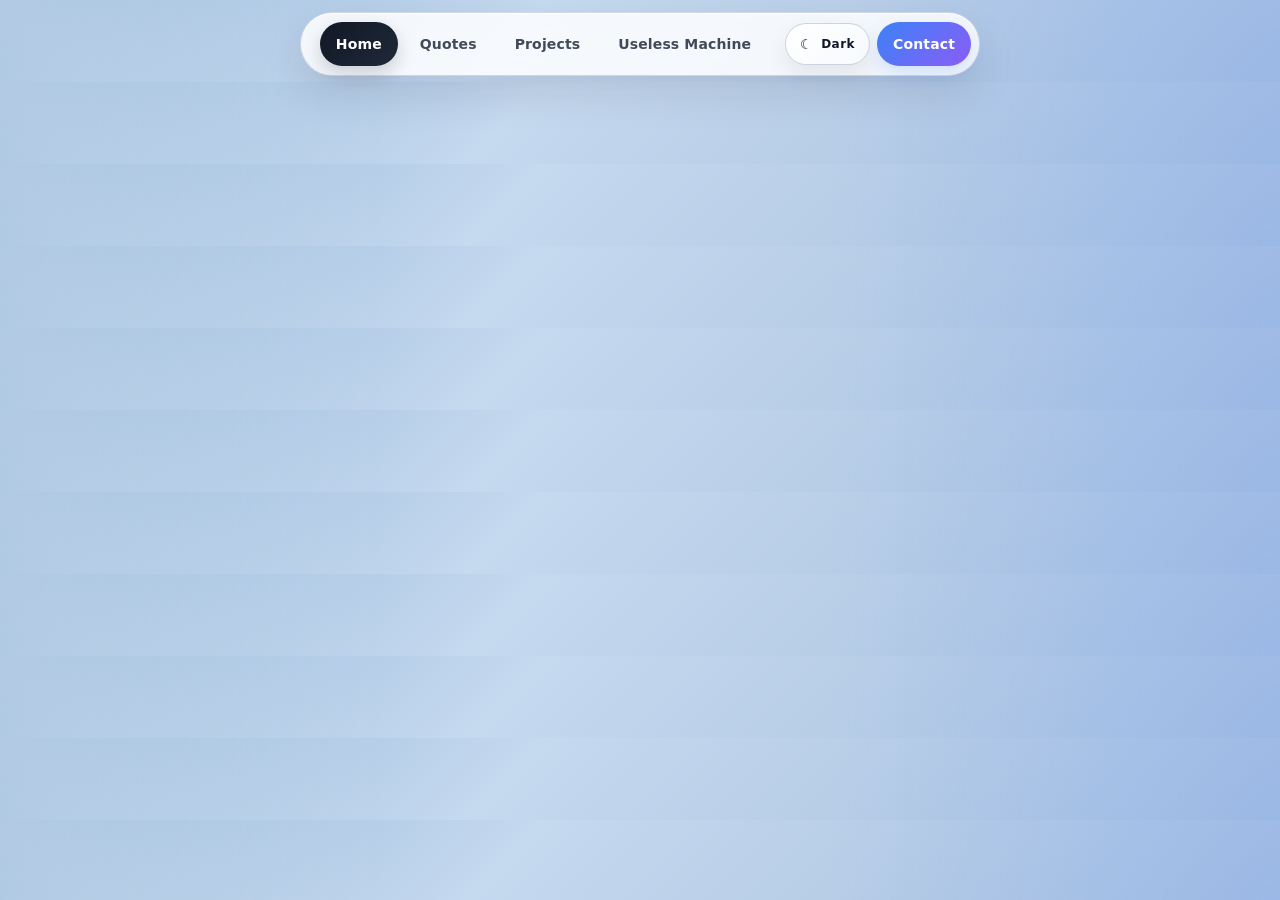
==== machine.html @ 6b35bfd7 "Build the four pages from the recap" ====
<!DOCTYPE html>
<html lang="en">
<head>
    <meta charset="UTF-8">
    <meta name="viewport" content="width=device-width, initial-scale=1.0">
    <title>The useless machine</title>
    <link rel="icon"  href="favicon-32x32.png" type="image/x-icon">
    <link rel="stylesheet" href="styles.css">
    <script src="site-nav.js" defer></script>
</head>
---- styles.css ----
body {
    margin: 0;
    padding: 0;
    --page-text: #20374f;
    --page-muted: #385b76;
    --page-panel: rgba(255, 255, 255, 0.18);
    --page-card: linear-gradient(135deg, rgba(255,255,255,0.30), rgba(255,255,255,0.11));
    --page-border: rgba(255, 255, 255, 0.58);
    --page-shadow: rgba(45, 73, 96, 0.18);
    color: var(--page-text);
    background:
        radial-gradient(circle at top left, rgba(255,255,255,0.28), transparent 30%),
        radial-gradient(circle at bottom right, rgba(122,165,255,0.28), transparent 35%),
        linear-gradient(135deg, #94b6d8 0%, #c5d9ef 40%, #a7bfdc 100%);
    font-family: Arial, sans-serif;
    transition: background 0.45s ease, color 0.35s ease;
}

body.dark-mode {
    --page-text: #eef5ff;
    --page-muted: #c3d2e5;
    --page-panel: rgba(255, 255, 255, 0.07);
    --page-card: linear-gradient(145deg, rgba(255,255,255,0.11), rgba(255,255,255,0.035));
    --page-border: rgba(255, 255, 255, 0.16);
    --page-shadow: rgba(0, 0, 0, 0.34);
    background:
        radial-gradient(circle at top left, rgba(90,126,176,0.18), transparent 32%),
        radial-gradient(circle at bottom right, rgba(45,77,123,0.24), transparent 38%),
        linear-gradient(135deg, #0d1626 0%, #17243a 48%, #243750 100%);
}

main {
    width: 80%;

    /* 上下 15px，左右自动居中 */
    margin: 15px auto;

    padding: 40px;

    /* 里面所有内容居中 */

    background: var(--page-panel);

    /* 边框 */
    border: 1px solid var(--page-border);

    /* 圆角 */
    border-radius: 25px;

    /* 阴影 */
    box-shadow: 0 8px 15px var(--page-shadow);
    backdrop-filter: blur(12px);
}

h1 {
    color: var(--page-text);
    font-size: 45px;
    margin-bottom: 35px;
}

h2 {
    color: var(--page-text);
    font-size: 32px;
    margin-bottom: 30px;
}

img {
    display: block;

    /* 图片居中 */
    margin: 0 auto;

    object-fit: cover;
}

p {
    color: var(--page-text);
    font-size: 20px;
    margin-top: 30px;
}

dt {
    font-weight: bold;
    color: var(--page-text);
    margin-top: 10px;
}
dd{
    margin-left: 8px;
    color: var(--page-muted);
}

/* Project page */
.project-page {
    min-height: 100vh;
    color: var(--page-text);
    background:
        radial-gradient(circle at top left, rgba(255,255,255,0.28), transparent 30%),
        radial-gradient(circle at bottom right, rgba(122,165,255,0.28), transparent 35%),
        linear-gradient(135deg, #94b6d8 0%, #c5d9ef 40%, #a7bfdc 100%);
    font-family: Georgia, 'Times New Roman', serif;
}

.project-page.dark-mode {
    color: var(--page-text);
    background:
        radial-gradient(circle at top left, rgba(90,126,176,0.18), transparent 32%),
        radial-gradient(circle at bottom right, rgba(45,77,123,0.24), transparent 38%),
        linear-gradient(135deg, #0d1626 0%, #17243a 48%, #243750 100%);
}

.project-header {
    width: min(1120px, calc(100% - 48px));
    margin: 0 auto;
    padding: 28px 0;
    display: flex;
    align-items: center;
    justify-content: space-between;
    gap: 20px;
}

.project-brand {
    color: #102b46;
    font-family: Arial, sans-serif;
    font-size: 21px;
    font-weight: 800;
    letter-spacing: 0.08em;
    text-decoration: none;
}

.project-brand span { color: #d36b4b; }

.project-back {
    color: #244b69;
    font-family: Arial, sans-serif;
    font-size: 13px;
    font-weight: 700;
    letter-spacing: 0.04em;
    text-decoration: none;
}

.project-back:hover,
.project-link:hover { color: #d36b4b; }

.project-page main {
    width: min(1120px, calc(100% - 48px));
    margin: 0 auto;
    padding: 48px 0 72px;
    background: transparent;
    border: 0;
    border-radius: 0;
    box-shadow: none;
}

.project-intro { max-width: 700px; margin-bottom: 42px; }

.project-kicker,
.project-label {
    color: #d36b4b;
    font-family: Arial, sans-serif;
    font-size: 12px;
    font-weight: 800;
    letter-spacing: 0.16em;
    text-transform: uppercase;
}

.project-kicker { margin: 0 0 14px; }

.project-page h1 {
    max-width: 680px;
    margin: 0;
    color: #102b46;
    font-size: clamp(42px, 7vw, 78px);
    line-height: 0.98;
    letter-spacing: -0.03em;
}

.project-lead {
    max-width: 540px;
    margin: 24px 0 0;
    color: #385b76;
    font-size: 20px;
    line-height: 1.55;
}

.project-grid {
    display: grid;
    grid-template-columns: repeat(2, minmax(0, 1fr));
    gap: 22px;
}

.project-card {
    min-height: 290px;
    padding: 30px;
    display: flex;
    flex-direction: column;
    border: 1px solid rgba(255, 255, 255, 0.65);
    border-radius: 18px;
    box-shadow: 0 16px 32px rgba(38, 74, 105, 0.13);
    transition: transform 220ms ease, box-shadow 220ms ease;
}

.project-card:hover {
    transform: translateY(-6px);
    box-shadow: 0 22px 38px rgba(38, 74, 105, 0.2);
}

.project-card-sky,
.project-card-orbit,
.project-card-play,
.project-card-city { background: var(--page-card); }

.project-card-top {
    display: flex;
    align-items: center;
    justify-content: space-between;
    gap: 16px;
}

.project-number {
    color: rgba(16, 43, 70, 0.45);
    font-family: Arial, sans-serif;
    font-size: 14px;
    font-weight: 800;
}

.project-card h2 {
    margin: 54px 0 12px;
    color: #102b46;
    font-size: clamp(25px, 3vw, 34px);
    line-height: 1.08;
}

.project-card p {
    max-width: 430px;
    margin: 0;
    color: #385b76;
    font-family: Arial, sans-serif;
    font-size: 15px;
    line-height: 1.65;
}

.project-link {
    margin-top: auto;
    padding-top: 26px;
    color: #102b46;
    font-family: Arial, sans-serif;
    font-size: 13px;
    font-weight: 800;
    letter-spacing: 0.03em;
    text-decoration: none;
}

.project-link span { margin-left: 8px; font-size: 18px; }

.project-footer {
    padding: 0 24px 32px;
    color: rgba(16, 43, 70, 0.65);
    font-family: Arial, sans-serif;
    font-size: 12px;
    letter-spacing: 0.1em;
    text-align: center;
    text-transform: uppercase;
}

body.dark-mode.project-page .project-brand,
body.dark-mode.project-page .project-back,
body.dark-mode.project-page h1,
body.dark-mode.project-page .project-card h2,
body.dark-mode.project-page .project-link {
    color: var(--page-text);
}

body.dark-mode.project-page .project-lead,
body.dark-mode.project-page .project-card p,
body.dark-mode.project-page .project-footer {
    color: var(--page-muted);
}

body.dark-mode.project-page .project-number {
    color: rgba(238, 245, 255, 0.55);
}

body.dark-mode.project-page .project-card {
    background: linear-gradient(145deg, rgba(255,255,255,0.11), rgba(255,255,255,0.035));
    border-color: rgba(255,255,255,0.16);
    box-shadow: 0 16px 32px rgba(0,0,0,0.2);
}

@media (max-width: 640px) {
    .project-header,
    .project-page main { width: min(100% - 32px, 1120px); }

    .project-header { padding: 22px 0; }
    .project-page main { padding: 34px 0 52px; }
    .project-grid { grid-template-columns: 1fr; gap: 16px; }
    .project-card { min-height: 255px; padding: 24px; }
    .project-card h2 { margin-top: 42px; }
}
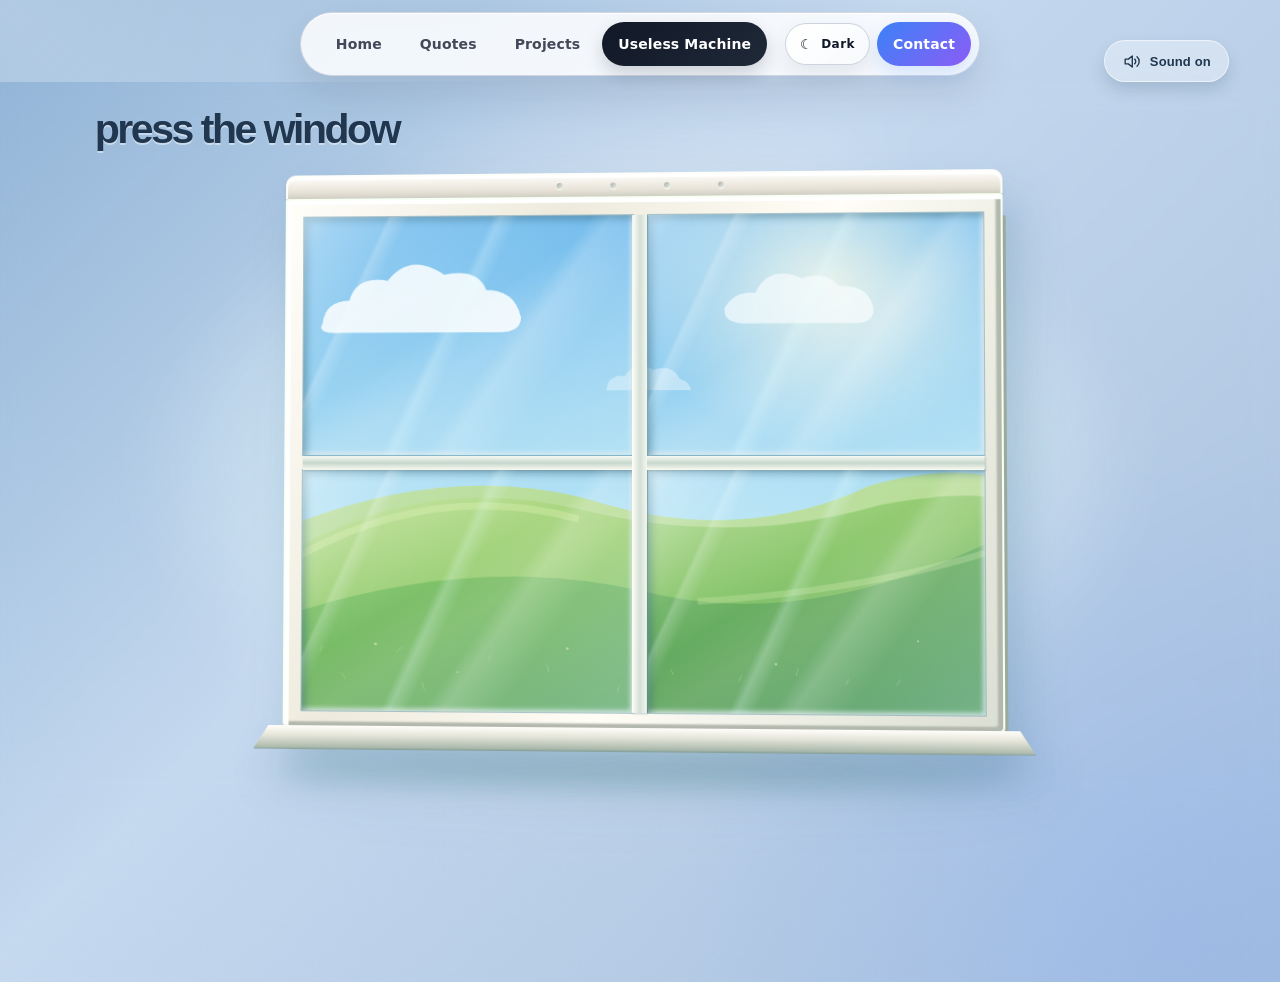
==== commit 37553de9: "add the machine page, change the favicon and clean the use-less images in folder" ====
--- a/machine.html
+++ b/machine.html
@@ -1,18 +1,193 @@
 <!DOCTYPE html>
 <html lang="en">
 <head>
-    <meta charset="UTF-8">
-    <meta name="viewport" content="width=device-width, initial-scale=1.0">
-    <title>The useless machine</title>
-    <link rel="icon"  href="favicon-32x32.png" type="image/x-icon">
-    <link rel="stylesheet" href="styles.css">
-    <script src="site-nav.js" defer></script>
+<meta charset="UTF-8" />
+<meta name="viewport" content="width=device-width, initial-scale=1.0" />
+<meta name="theme-color" content="#74bde9" />
+<title>press the window</title>
+<link rel="stylesheet" href="styles.css" />
+<link rel="icon"  href="favicon_32x32.jpg" type="image/x-icon">
+<style>
+/* Tighter layout below the site navigation; keep the window centered. */
+@media (min-width: 821px) {
+  .world > .main {
+    width: 100%;
+    max-width: none;
+    min-height: 0;
+    margin: 0;
+    padding: 18px clamp(24px, 6vw, 96px) 32px;
+    justify-content: flex-start;
+    align-items: stretch;
+    gap: 20px;
+  }
+  .world > .main > .story { text-align: left; }
+  .world > .main > .stage { padding-bottom: 18px; }
+}
+@media (max-width: 820px) {
+  .world > .main {
+    min-height: 0;
+    padding-top: 68px;
+    padding-bottom: 30px;
+    justify-content: flex-start;
+    gap: 18px;
+  }
+  .world > .main > .story { text-align: left; }
+}
+@media (max-width: 530px) {
+  .world > .main { padding-top: 68px; gap: 16px; }
+}
+</style>
+<script src="site-nav.js" defer></script>
 </head>
-
-
-
-
-
-
-
-
+<body>
+<div class="world" id="world">
+  <div class="noise" aria-hidden="true"></div>
+  <button type="button" id="soundToggle" class="sound-toggle" aria-pressed="true" aria-label="Sound on">
+    <svg id="soundIcon" viewBox="0 0 24 24" aria-hidden="true" focusable="false"><path d="M4 9v6h4l5 4V5L8 9H4Z"/><path class="sound-waves" d="M16 9a4 4 0 0 1 0 6M19 6a8 8 0 0 1 0 12"/></svg>
+    <span id="soundLabel">Sound on</span>
+  </button>
+  <main class="main">
+    <section class="story"><h1>press the window</h1></section>
+    <section class="stage" aria-label="Interactive four-pane window">
+      <div class="window-assembly">
+        <div class="window-head" aria-hidden="true"><div class="head-screws"><i class="screw"></i><i class="screw"></i><i class="screw"></i><i class="screw"></i></div></div>
+        <div class="window-frame"><div class="window-grid" id="windowGrid">
+        <svg class="window-view" viewBox="0 0 1000 700" preserveAspectRatio="xMidYMid slice" aria-hidden="true" xmlns="http://www.w3.org/2000/svg">
+          <defs><linearGradient id="glassSky" x1="0" y1="0" x2="0" y2="1"><stop stop-color="#64b4eb"/><stop offset=".69" stop-color="#b6e5f4"/><stop offset="1" stop-color="#e5f5ca"/></linearGradient><linearGradient id="insideHill" x1="0" y1="0" x2=".8" y2="1"><stop stop-color="#bbde7e"/><stop offset=".55" stop-color="#7dbf54"/><stop offset="1" stop-color="#489945"/></linearGradient><linearGradient id="insideNear" x1="0" y1="0" x2="1" y2=".8"><stop stop-color="#82c958"/><stop offset="1" stop-color="#36883b"/></linearGradient><radialGradient id="viewLight"><stop stop-color="#fffce8" stop-opacity=".85"/><stop offset="1" stop-color="#fffce8" stop-opacity="0"/></radialGradient></defs>
+          <rect width="1000" height="700" fill="url(#glassSky)"/><ellipse cx="765" cy="100" rx="270" ry="230" fill="url(#viewLight)"/>
+          <g fill="#fff" opacity=".89"><path d="M48 151 Q51 120 86 119 Q96 83 141 91 Q173 50 222 83 Q269 73 282 105 Q322 105 331 143 Q333 165 299 165 H75 Q38 167 48 151Z"/><path d="M619 132 Q632 108 662 111 Q681 70 728 91 Q757 79 779 102 Q822 100 827 136 Q826 154 803 154 H644 Q616 152 619 132Z" opacity=".75"/><path d="M456 235 Q466 225 478 228 Q496 202 518 219 Q546 210 556 232 Q569 235 572 248 H452Z" opacity=".48"/></g>
+          <path d="M0 440 Q229 349 427 401 Q639 468 820 382 Q928 352 1000 371 V700H0Z" fill="#b2d987"/>
+          <path d="M0 478 Q194 363 418 416 Q633 468 835 409 Q946 388 1000 400 V700H0Z" fill="url(#insideHill)"/>
+          <path d="M0 565 Q271 477 504 530 Q734 587 1000 453 V700H0Z" fill="url(#insideNear)"/>
+          <path d="M0 491 Q202 372 414 429" fill="none" stroke="#e6f3ac" stroke-opacity=".3" stroke-width="10"/><path d="M581 544 Q821 528 1000 469" fill="none" stroke="#e4f4b4" stroke-opacity=".24" stroke-width="9"/>
+          <g stroke="#c5e48b" stroke-opacity=".32" stroke-width="1.4"><path d="M46 618 l4-9 m33 46 l-5-8 m78-30 l8-7 m32 60 l-4-11 m95-31 l3-8 m82 24 l-3-10 m99 37 l4-9 m75-15 l-4-8 m95 17 l5-9 m75 0 l3-10 m66 22 l4-8 m66 9 l5-9"/></g>
+          <g fill="#e1edac" opacity=".6"><circle cx="126" cy="606" r="2"/><circle cx="243" cy="645" r="1.3"/><circle cx="398" cy="611" r="1.8"/><circle cx="690" cy="631" r="1.9"/><circle cx="887" cy="598" r="1.4"/></g>
+        </svg>
+          <div class="pane" data-pane="0" role="button" tabindex="0" aria-label="Window pane 1"><div class="glass-film"></div><div class="glass-sheen"></div><svg class="cracks" aria-hidden="true"></svg><div class="shard-layer" aria-hidden="true"></div><div class="install-glow" aria-hidden="true"></div></div>
+          <div class="pane" data-pane="1" role="button" tabindex="0" aria-label="Window pane 2"><div class="glass-film"></div><div class="glass-sheen"></div><svg class="cracks" aria-hidden="true"></svg><div class="shard-layer" aria-hidden="true"></div><div class="install-glow" aria-hidden="true"></div></div>
+          <div class="pane" data-pane="2" role="button" tabindex="0" aria-label="Window pane 3"><div class="glass-film"></div><div class="glass-sheen"></div><svg class="cracks" aria-hidden="true"></svg><div class="shard-layer" aria-hidden="true"></div><div class="install-glow" aria-hidden="true"></div></div>
+          <div class="pane" data-pane="3" role="button" tabindex="0" aria-label="Window pane 4"><div class="glass-film"></div><div class="glass-sheen"></div><svg class="cracks" aria-hidden="true"></svg><div class="shard-layer" aria-hidden="true"></div><div class="install-glow" aria-hidden="true"></div></div>
+        </div></div>
+        <div class="window-sill"></div><div class="window-shadow"></div>
+      </div>
+    </section>
+  </main>
+</div>
+<!-- The aircraft sits outside the world stacking context so it can fly over the entire screen. -->
+<div class="aircraft" id="aircraft" aria-hidden="true">
+  <svg class="helicopter-svg" viewBox="0 0 218 105" xmlns="http://www.w3.org/2000/svg" aria-hidden="true">
+    <defs><linearGradient id="heliPaint" x1="0" y1="0" x2="0" y2="1"><stop stop-color="#fff5a9"/><stop offset=".35" stop-color="#ffdc62"/><stop offset="1" stop-color="#ed9d32"/></linearGradient><linearGradient id="heliWindow" x1="0" y1="0" x2="1" y2="1"><stop stop-color="#b9edfb"/><stop offset=".57" stop-color="#4ca5c3"/><stop offset="1" stop-color="#286889"/></linearGradient></defs>
+    <path d="M139 47 L194 36 L201 43 L152 64Z" fill="#e8ac34" stroke="#6f674b" stroke-width="2" stroke-linejoin="round"/><path d="M194 39L199 25L206 28L207 57L198 56Z" fill="#ffce49" stroke="#675f51" stroke-width="2"/>
+    <g class="rotor-small"><path d="M200 27V59M185 43H215" stroke="#2a4e60" stroke-width="3.8" stroke-linecap="round"/><circle cx="200" cy="43" r="5" fill="#f8e8a5" stroke="#385c68" stroke-width="2"/></g>
+    <path d="M42 52 Q46 29 87 28 L123 28 Q151 34 159 56 Q161 75 138 82 L77 82 Q46 82 38 67 Q35 60 42 52Z" fill="url(#heliPaint)" stroke="#736d56" stroke-width="2.6"/>
+    <path d="M50 50 Q58 36 78 36 H88 V65 H44 Q42 58 50 50Z" fill="url(#heliWindow)" stroke="#477289" stroke-width="2"/>
+    <path d="M95 36 H115 Q136 38 142 59 L143 66 H95Z" fill="url(#heliWindow)" stroke="#477289" stroke-width="2"/>
+    <path d="M70 38 L64 63 M118 37 L133 63" stroke="#eafffb" stroke-width="3" opacity=".48"/>
+    <path d="M39 68 Q67 83 130 75" fill="none" stroke="#fff0a0" stroke-width="3" opacity=".95"/>
+    <path d="M103 29V17" stroke="#586772" stroke-width="5" stroke-linecap="round"/>
+    <g class="rotor"><rect x="14" y="13" width="173" height="7" rx="3.5" fill="#2e586b"/><path d="M16 14L6 17M185 14L200 17" stroke="#9ab7bf" stroke-width="2.5" stroke-linecap="round"/><rect x="90" y="10" width="26" height="8" rx="4" fill="#577885"/></g>
+    <path d="M63 81L59 94M131 80L137 94M49 94H153" fill="none" stroke="#385867" stroke-width="4.2" stroke-linecap="round" stroke-linejoin="round"/>
+    <path d="M53 97H148" stroke="#dbe7dd" stroke-width="2" stroke-linecap="round"/>
+    <rect x="105" y="71" width="28" height="7" rx="2" fill="#fff3be" opacity=".9"/>
+    <circle cx="152" cy="55" r="3" fill="#ef553c"/><circle cx="44" cy="59" r="2.4" fill="#fff9e1"/>
+  </svg>
+  <div class="sling" id="sling"><div class="cable"></div><div class="hook"></div><div class="cargo" id="cargo"></div></div>
+</div>
+<script>
+(()=>{'use strict';
+  const panes=[...document.querySelectorAll('.pane')];
+  const state=panes.map((el,index)=>({el,index,hits:0,broken:false,point:null,seed:137+index*119,repairing:false}));
+  const ui={aircraft:document.getElementById('aircraft'),sling:document.getElementById('sling'),cargo:document.getElementById('cargo')};
+  let queue=[],busy=false,generation=0,muted=false,audioCtx=null,rotorAudio=null;
+  const reduced=window.matchMedia('(prefers-reduced-motion: reduce)').matches;
+  const ms=n=>reduced?Math.max(120,n*.47):n;
+  const wait=n=>new Promise(r=>setTimeout(r,ms(n)));
+  const clamp=(v,a,b)=>Math.min(b,Math.max(a,v));
+  const ease=t=>t*t*(3-2*t);
+  const out=t=>1-Math.pow(1-t,3);
+  const randGen=seed=>()=>{seed|=0;seed=seed+0x6D2B79F5|0;let t=Math.imul(seed^seed>>>15,1|seed);t=t+Math.imul(t^t>>>7,61|t)^t;return((t^t>>>14)>>>0)/4294967296};
+  function syncPane(s){
+    s.el.classList.toggle('is-broken',s.broken);
+    s.el.setAttribute('aria-label',`Window pane ${s.index+1}`);
+    s.el.setAttribute('aria-disabled',String(s.broken||s.repairing));
+  }
+  function getPoint(s,ev){const r=s.el.getBoundingClientRect();let x=ev?.clientX,y=ev?.clientY;if(!Number.isFinite(x)||!Number.isFinite(y)){x=r.left+r.width/2;y=r.top+r.height/2}return {x:clamp(x-r.left,9,r.width-9),y:clamp(y-r.top,9,r.height-9)}}
+  function farthest(x,y,a,w,h){const dx=Math.cos(a),dy=Math.sin(a),ts=[];if(dx>1e-5)ts.push((w-x)/dx);else if(dx < -1e-5)ts.push(-x/dx);if(dy>1e-5)ts.push((h-y)/dy);else if(dy < -1e-5)ts.push(-y/dy);return Math.min(...ts.filter(v=>v>=0))||1}
+  const p=(x,y)=>`${x.toFixed(2)},${y.toFixed(2)}`;
+  function drawCracks(s){const svg=s.el.querySelector('.cracks');if(!s.hits||s.broken){svg.innerHTML='';return}
+    const r=s.el.getBoundingClientRect(),w=r.width,h=r.height,x=s.point.x/r.width*w,y=s.point.y/r.height*h;
+    const rnd=randGen(s.seed),n=s.hits===1?10:18,off=rnd()*Math.PI*2;
+    const rays=[];let lines=[];let hair=[];
+    for(let i=0;i<n;i++){
+      const a=off+(i+(.5-rnd())*.17)*Math.PI*2/n,dx=Math.cos(a),dy=Math.sin(a),max=farthest(x,y,a,w,h)*(s.hits===1?.34+rnd()*.2:.86+rnd()*.14);
+      const pts=[[x,y]];for(let k=1;k<=5;k++){const t=k/5,jag=(rnd()-.5)*(s.hits===1?6:13);pts.push([x+dx*max*t+(-dy)*jag,y+dy*max*t+dx*jag])}
+      rays.push({a,max});lines.push('M'+pts.map(v=>p(...v)).join(' L'));
+      if(i%2===0||s.hits===2){const k=s.hits===1?3:3+Math.floor(rnd()*2),at=pts[k],sign=rnd()>.5?1:-1,branch=a+sign*(.4+rnd()*.5),len=max*(.18+rnd()*.25);hair.push(`M${p(...at)} l${p(Math.cos(branch)*len,Math.sin(branch)*len)}`)}
+      if(s.hits===2&&i%3===1){const at=pts[4],dir=a+(rnd()>.5?1:-1)*.25;hair.push(`M${p(...at)} l${p(Math.cos(dir)*max*.12,Math.sin(dir)*max*.12)}`)}
+    }
+    const rings=[];const ringCounts=s.hits===1?[.15,.32]:[.12,.22,.39,.58,.74];
+    for(const t of ringCounts){const pts=rays.map(({a,max})=>[x+Math.cos(a)*max*t*(.9+rnd()*.2),y+Math.sin(a)*max*t*(.9+rnd()*.2)]);rings.push('M'+pts.map(v=>p(...v)).join(' L')+' Z')}
+    if(s.hits===2){const extra=randGen(s.seed+22);for(let j=0;j<22;j++){const a=extra()*Math.PI*2,dist=farthest(x,y,a,w,h),t=.32+extra()*.6,sx=x+Math.cos(a)*dist*t,sy=y+Math.sin(a)*dist*t,branch=a+((extra()-.5)*2),l=9+extra()*21;hair.push(`M${p(sx,sy)} l${p(Math.cos(branch)*l,Math.sin(branch)*l)}`)}}
+    const d=[...lines,...rings].join(' '),dh=hair.join(' ');
+    svg.setAttribute('viewBox',`0 0 ${w} ${h}`);
+    svg.innerHTML=`<path class="crack-dark" d="${d}"/><path class="crack-light" d="${d}" transform="translate(-.9 -.7)"/><path class="crack-inner" d="${dh}"/><circle cx="${x}" cy="${y}" r="${s.hits===1?4:8}" fill="none" stroke="#faffffdc" stroke-width="1.5"/>`;
+    svg.animate([{opacity:0},{opacity:1}],{duration:ms(230),easing:'ease-out'});
+  }
+  function impact(s,point){const div=document.createElement('div');div.className='impact-ring';div.style.left=point.x+'px';div.style.top=point.y+'px';s.el.append(div);setTimeout(()=>div.remove(),430);s.el.animate([{transform:'translateX(0)'},{transform:'translateX(-2px) rotate(-.25deg)',offset:.2},{transform:'translateX(2px) rotate(.2deg)',offset:.55},{transform:'translateX(0)'}],{duration:ms(255),easing:'ease-out'})}
+  function spawnShards(s){const r=s.el.getBoundingClientRect(),w=r.width,h=r.height,cx=s.point.x,cy=s.point.y,rnd=randGen(s.seed+718);const num=19,off=rnd()*.4;const angles=Array.from({length:num},(_,i)=>off+i*Math.PI*2/num);const rings=[0,.24,.57,1.001].map((q,ri)=>angles.map((a,i)=>{const len=farthest(cx,cy,a,w,h);let rr=len*q*(ri===3?1:.88+rnd()*.22);return[cx+Math.cos(a)*rr,cy+Math.sin(a)*rr]}));
+    // Every irregular triangle is animated separately; no physics library or network files required.
+    const svg=document.createElementNS('http://www.w3.org/2000/svg','svg');svg.setAttribute('viewBox',`0 0 ${w} ${h}`);svg.setAttribute('preserveAspectRatio','none');svg.innerHTML=`<defs><linearGradient id="frag${s.index}" x1="0" y1="0" x2="1" y2="1"><stop stop-color="#ffffff" stop-opacity=".88"/><stop offset=".45" stop-color="#bfeafb" stop-opacity=".51"/><stop offset="1" stop-color="#e1fdff" stop-opacity=".85"/></linearGradient></defs>`;
+    const fragments=[];function add(points){const shape=document.createElementNS('http://www.w3.org/2000/svg','polygon');shape.setAttribute('points',points.map(v=>p(...v)).join(' '));shape.setAttribute('fill',`url(#frag${s.index})`);shape.setAttribute('fill-opacity',String(.58+rnd()*.33));shape.setAttribute('stroke','#f6ffff');shape.setAttribute('stroke-opacity','.85');shape.setAttribute('stroke-width','1.35');shape.style.transformBox='fill-box';shape.style.transformOrigin='center';svg.appendChild(shape);fragments.push(shape)}
+    for(let i=0;i<num;i++){let j=(i+1)%num;add([[cx,cy],rings[1][i],rings[1][j]]);for(let k=1;k<3;k++){const a=rings[k][i],b=rings[k][j],c=rings[k+1][i],d=rings[k+1][j];if(rnd()>.5){add([a,b,d]);add([a,d,c])}else{add([a,b,c]);add([b,d,c])}}}
+    const layer=s.el.querySelector('.shard-layer');layer.replaceChildren(svg);
+    fragments.forEach((shape,i)=>{const angle=Math.atan2((rnd()-.5)*h,(rnd()-.5)*w);const dx=(rnd()-.5)*Math.min(170,w*.8),dy=55+rnd()*Math.min(230,h*1.35),rot=(rnd()-.5)*310;shape.animate([{transform:'translate(0px,0px) rotate(0deg)',opacity:1},{transform:`translate(${dx*.45}px,${-15-rnd()*45}px) rotate(${rot*.27}deg)`,opacity:1,offset:.23},{transform:`translate(${dx}px,${dy}px) rotate(${rot}deg)`,opacity:0}],{duration:ms(850+rnd()*850),delay:ms(rnd()*130),easing:'cubic-bezier(.22,.5,.38,1)',fill:'forwards'});});
+    setTimeout(()=>layer.replaceChildren(),ms(1930));
+  }
+  function hit(s,ev){
+    if(s.broken||s.repairing)return;
+    const pt=getPoint(s,ev);
+    if(s.hits===0)s.point=pt;
+    s.hits++;
+    impact(s,pt);
+    playGlass(s.hits);
+    if(s.hits<3){drawCracks(s);syncPane(s);return}
+    s.broken=true;
+    syncPane(s);
+    s.el.querySelector('.cracks').innerHTML='';
+    spawnShards(s);
+    queue.push(s.index);
+    if(!busy)void processQueue(generation);
+  }
+  panes.forEach((el,i)=>{el.addEventListener('pointerdown',e=>{if(e.button!==0)return;hit(state[i],e)});el.addEventListener('keydown',e=>{if(e.key==='Enter'||e.key===' '){e.preventDefault();hit(state[i],null)}})});
+  // All sound is optional and synthesized locally with Web Audio.
+  function context(){if(muted)return null;try{audioCtx=audioCtx||new(window.AudioContext||window.webkitAudioContext)();if(audioCtx.state==='suspended')audioCtx.resume();return audioCtx}catch{return null}}
+  function tone(freq,dur,kind='triangle',vol=.035,delay=0){const ctx=context();if(!ctx)return;const osc=ctx.createOscillator(),gain=ctx.createGain(),now=ctx.currentTime+delay;osc.type=kind;osc.frequency.setValueAtTime(freq,now);osc.frequency.exponentialRampToValueAtTime(Math.max(55,freq*.62),now+dur);gain.gain.setValueAtTime(.0001,now);gain.gain.exponentialRampToValueAtTime(vol,now+.008);gain.gain.exponentialRampToValueAtTime(.0001,now+dur);osc.connect(gain).connect(ctx.destination);osc.start(now);osc.stop(now+dur+.02)}
+  function noiseBurst(duration=.15,volume=.035){const ctx=context();if(!ctx)return;const frames=Math.floor(ctx.sampleRate*duration),buffer=ctx.createBuffer(1,frames,ctx.sampleRate),data=buffer.getChannelData(0);for(let i=0;i<frames;i++)data[i]=(Math.random()*2-1)*(1-i/frames);const src=ctx.createBufferSource(),filter=ctx.createBiquadFilter(),gain=ctx.createGain();src.buffer=buffer;filter.type='highpass';filter.frequency.value=570;gain.gain.value=volume;src.connect(filter).connect(gain).connect(ctx.destination);src.start()}
+  function playGlass(stage){if(muted)return;tone(stage===3?210:stage===2?490:730,.16,'triangle',stage===3?.07:.035);noiseBurst(stage===3?.6:stage===2?.23:.08,stage===3?.11:.045);if(stage===3)for(let i=0;i<7;i++)tone(500+i*170,.23,'sine',.012,i*.045)}
+  function startRotor(){const ctx=context();if(!ctx||rotorAudio)return;const osc=ctx.createOscillator(),gain=ctx.createGain(),lfo=ctx.createOscillator(),lfoGain=ctx.createGain();osc.type='sawtooth';osc.frequency.value=59;lfo.type='sine';lfo.frequency.value=17;lfoGain.gain.value=.016;lfo.connect(lfoGain).connect(gain.gain);gain.gain.value=.025;osc.connect(gain).connect(ctx.destination);osc.start();lfo.start();rotorAudio={osc,gain,lfo,lfoGain};}
+  function stopRotor(){if(!rotorAudio)return;try{rotorAudio.osc.stop();rotorAudio.lfo.stop()}catch{}rotorAudio=null}
+  document.getElementById('soundToggle').addEventListener('click',()=>{muted=!muted;const button=document.getElementById('soundToggle');button.setAttribute('aria-pressed',String(!muted));button.setAttribute('aria-label',muted?'Sound off':'Sound on');button.classList.toggle('is-muted',muted);document.getElementById('soundLabel').textContent=muted?'Sound off':'Sound on';if(muted)stopRotor();else{context();if(busy)startRotor();tone(690,.1,'sine',.025)}});
+  function flightPose(x,y,scale,opacity=1,tilt=0,rope=24){const a=ui.aircraft;a.style.left=x+'px';a.style.top=y+'px';a.style.opacity=String(opacity);a.style.transform=`translateX(-50%) scale(${scale}) rotate(${tilt}deg)`;ui.sling.style.setProperty('--rope',Math.max(0,rope)+'px')}
+  function tween(duration,fn,token){return new Promise(resolve=>{const start=performance.now(),dur=ms(duration);function frame(now){if(token!==generation){resolve(false);return}const t=clamp((now-start)/dur,0,1);fn(t);if(t<1)requestAnimationFrame(frame);else resolve(true)}requestAnimationFrame(frame)})}
+  function flyTarget(s){const rect=s.el.getBoundingClientRect();const x=rect.left+rect.width/2;const y=Math.max(28,rect.top-202);return{rect,x,y,rope:Math.max(10,rect.top+3-(y+82))}}
+  async function processQueue(token){if(busy)return;busy=true;
+    while(queue.length&&token===generation){const idx=queue.shift(),s=state[idx];if(!s.broken)continue;s.repairing=true;syncPane(s);await wait(900);if(token!==generation)break;
+      const target=flyTarget(s);const viewportW=innerWidth;const fromRight=s.index%2===0;const startX=fromRight?viewportW+100:-100;const startY=Math.max(-15,target.y-95);const payloadWidth=Math.max(40,target.rect.width-6),payloadHeight=Math.max(40,target.rect.height-6);ui.cargo.style.width=payloadWidth+'px';ui.cargo.style.height=payloadHeight+'px';ui.cargo.classList.remove('hide');ui.aircraft.style.display='block';
+      startRotor();
+      let ok=await tween(2750,t=>{const e=ease(t);flightPose(startX+(target.x-startX)*e,startY+(target.y-startY)*out(t),.22+.78*e,.12+.88*clamp(t*3,0,1),Math.sin(t*8)*1.8,20)},token);if(!ok)break;
+      ok=await tween(1800,t=>{flightPose(target.x,target.y+Math.sin(t*12)*1.8,1,1,Math.sin(t*10)*.5,20+(target.rope-20)*ease(t))},token);if(!ok)break;
+      await wait(320);if(token!==generation)break;
+      ui.cargo.classList.add('hide');s.broken=false;s.hits=0;s.point=null;s.repairing=false;syncPane(s);s.el.querySelector('.shard-layer').replaceChildren();s.el.querySelector('.cracks').innerHTML='';const glow=s.el.querySelector('.install-glow');glow.classList.remove('animate');void glow.offsetWidth;glow.classList.add('animate');if(!muted){tone(840,.22,'sine',.05);tone(1200,.3,'sine',.025,.07)}
+      await wait(720);if(token!==generation)break;
+      const exitX=fromRight?-145:innerWidth+145;const exitY=Math.max(-70,target.y-155);ok=await tween(1950,t=>{const e=ease(t);flightPose(target.x+(exitX-target.x)*e,target.y+(exitY-target.y)*e,1-.8*e,1-e*.85,-e*3,15)},token);if(!ok)break;
+      ui.aircraft.style.opacity='0';await wait(330);
+    }
+    stopRotor();ui.aircraft.style.display='none';busy=false;if(token===generation&&queue.length)void processQueue(token)
+  }
+  // Keep crack coordinates correct after responsive layout changes.
+  let resizeId=0;window.addEventListener('resize',()=>{clearTimeout(resizeId);resizeId=setTimeout(()=>state.forEach(s=>{if(s.hits>0&&!s.broken&&s.point)drawCracks(s)}),110)},{passive:true});
+  state.forEach(syncPane);
+})();
+</script>
+</body>
+</html>
--- a/styles.css
+++ b/styles.css
@@ -297,6 +297,141 @@
     .project-card h2 { margin-top: 42px; }
 }
 
-
-
-
+/* Useless Window animation and component styles */
+:root{--ink:#153952;--navy:#123b5c;--muted:#56778c;--blue:#1777b3;--white:#fff;--frame:#f9f5e8;--frame-shadow:#a2a99f;--orange:#ffcc57}
+*{box-sizing:border-box}html,body{margin:0;min-height:100%;font-family:"Trebuchet MS","Segoe UI","Microsoft YaHei",sans-serif;color:var(--ink)}
+body{overflow-x:hidden;background:#88c5ec}button{font:inherit}button:focus-visible,.pane:focus-visible{outline:3px solid #ffb83d;outline-offset:4px}
+.world{position:relative;min-height:100svh;isolation:isolate;overflow:hidden;background:#86c5ec}
+.landscape{position:absolute;inset:0;width:100%;height:100%;z-index:-3;pointer-events:none}
+.world:before{content:"";position:absolute;inset:0;pointer-events:none;z-index:-1;background:linear-gradient(90deg,rgba(219,242,251,.42) 0%,rgba(232,247,254,.1) 42%,transparent 100%)}
+.noise{position:absolute;inset:0;pointer-events:none;opacity:.12;z-index:6;background-image:url("data:image/svg+xml,%3Csvg viewBox='0 0 180 180' xmlns='http://www.w3.org/2000/svg'%3E%3Cfilter id='n'%3E%3CfeTurbulence type='fractalNoise' baseFrequency='.8' numOctaves='3' stitchTiles='stitch'/%3E%3C/filter%3E%3Crect width='100%25' height='100%25' filter='url(%23n)' opacity='.16'/%3E%3C/svg%3E");mix-blend-mode:multiply}
+.topbar{position:relative;z-index:8;padding:28px clamp(24px,5vw,76px);display:flex;align-items:center;justify-content:space-between;gap:18px}
+.brand{display:flex;align-items:center;gap:12px;font-size:12px;font-weight:900;letter-spacing:.16em;color:#234e6e}
+.brand-mark{width:36px;height:36px;border-radius:9px;background:#fff9e9;box-shadow:0 2px 0 #b6c8bb,0 7px 18px #3f7f9c26;display:grid;grid-template-columns:1fr 1fr;grid-template-rows:1fr 1fr;gap:3px;padding:8px;transform:rotate(-7deg)}.brand-mark i{display:block;border-radius:1px;background:#72b4d6}.brand-mark i:nth-child(3){background:#ffc15b}
+.top-right{display:flex;align-items:center;gap:10px;font-size:11px;font-weight:800;letter-spacing:.14em}.online{display:inline-flex;align-items:center;gap:8px;background:#effbffb8;border:1px solid #ffffffb8;border-radius:100px;padding:10px 14px;box-shadow:0 6px 22px #19557d12}.online-dot,.status-dot{display:inline-block;flex:none;width:7px;height:7px;border-radius:50%;background:#30b97d;box-shadow:0 0 0 4px #30b97d24;animation:dotPulse 2.2s ease-in-out infinite}
+.version{border-radius:100px;border:1px solid #ffffffa0;padding:9px 12px;color:#397196}
+.main{position:relative;z-index:2;max-width:1510px;min-height:calc(100svh - 172px);margin:0 auto;padding:10px clamp(24px,5vw,76px) 82px;display:grid;grid-template-columns:minmax(285px,.76fr) minmax(495px,1.45fr);gap:clamp(24px,5vw,86px);align-items:center}
+.story{position:relative;z-index:5;max-width:450px;margin-top:-12px}.eyebrow{display:flex;align-items:center;gap:10px;font-size:11px;letter-spacing:.23em;font-weight:900;color:#285d80;text-transform:uppercase}.eyebrow:before{content:"";width:27px;height:2px;background:#f9b23d;border-radius:5px}
+h1{font-size:clamp(53px,5.8vw,89px);line-height:.99;letter-spacing:-.067em;margin:24px 0 21px;font-weight:900;color:#163c5c;text-shadow:0 2px 0 #ffffff4a}h1 em{display:block;font-style:normal;color:#fff9e8;text-shadow:0 3px 0 #28628a,0 8px 30px #225b7d48;letter-spacing:-.06em}
+.description{font-size:15px;line-height:1.95;color:#2a607f;max-width:335px;margin:0 0 25px;font-weight:600}.description strong{color:#173d5d}
+.howto{display:flex;align-items:center;flex-wrap:wrap;gap:7px;margin-bottom:31px}.step{font-size:10px;font-weight:900;letter-spacing:.04em;color:#2c607e;background:#f3fcffb9;border:1px solid #fff;border-radius:20px;padding:8px 10px;white-space:nowrap}.step .step-icon{margin-right:5px;font-size:13px}.arrow{color:#347ca2;font-size:16px}
+.control-card{padding:19px 19px 17px;background:linear-gradient(140deg,#fffcf1f2,#f4fbffdc);border:1px solid #fff9;box-shadow:0 14px 55px #1f59812a,0 2px 2px #ffffff9c inset;border-radius:16px;max-width:385px;backdrop-filter:blur(12px)}
+.monitor-title{font-size:10px;letter-spacing:.15em;font-weight:900;color:#6d8aa0;display:flex;justify-content:space-between;align-items:center;gap:6px}.monitor-title b{color:#92abb8;font-size:9px}.live-status{display:flex;align-items:flex-start;gap:11px;margin:15px 0 12px}.status-dot{margin-top:7px}.live-status strong{display:block;font-size:15px;letter-spacing:-.025em;line-height:1.3}.live-status small{display:block;margin-top:4px;color:#8196a3;font-size:11px;line-height:1.4}.stats{display:grid;grid-template-columns:repeat(3,1fr);border-top:1px solid #b7cad34d;border-bottom:1px solid #b7cad34d;margin:15px 0 17px;padding:15px 0 13px}.stat{padding-left:12px;border-left:1px solid #c0d1d969}.stat:first-child{padding:0;border:0}.stat b{display:block;font-size:27px;line-height:1;font-weight:900;letter-spacing:-.06em;color:#22587b;font-variant-numeric:tabular-nums}.stat span{display:block;margin-top:6px;color:#718e9f;font-size:10px;font-weight:800;letter-spacing:.03em}
+.actions{display:flex;gap:9px}.control-btn{cursor:pointer;display:flex;align-items:center;justify-content:center;gap:7px;min-height:39px;border-radius:9px;padding:9px 14px;font-weight:800;font-size:12px;transition:transform .16s,background .16s,box-shadow .16s}.control-btn:active{transform:translateY(2px)}.control-btn.primary{background:#155b8b;color:white;border:1px solid #155b8b;box-shadow:0 3px 0 #0b4065}.control-btn.primary:hover{background:#1b74a7}.control-btn.ghost{background:#f5fbff;color:#416c86;border:1px solid #cbdfe7}.control-btn.ghost:hover{background:white}
+.stage{position:relative;display:flex;align-items:center;justify-content:center;min-width:0;min-height:590px;padding:24px 8px 44px}.window-assembly{position:relative;width:min(100%,750px);transform:perspective(1100px) rotateY(-2deg) rotateX(1deg);filter:drop-shadow(13px 28px 22px rgba(12,77,105,.19));transition:transform .25s}.stage:before{content:"";position:absolute;width:93%;height:75%;left:6%;top:10%;background:#e3fafb38;border-radius:100%;filter:blur(50px);pointer-events:none}
+.window-head{height:31px;background:linear-gradient(180deg,#fffefa,#e7e2d7 70%,#d0cfc4);border:2px solid #fdfdf9;border-bottom:0;border-radius:10px 10px 0 0;box-shadow:inset 0 3px 1px #fff,0 2px 2px #80949d77;display:flex;align-items:center;justify-content:space-between;padding:0 18px;color:#7c918f;font-size:9px;font-weight:900;letter-spacing:.19em;text-shadow:0 1px 1px white}.head-screws{display:flex;gap:36px}.screw{height:6px;width:6px;border-radius:100%;background:linear-gradient(135deg,#a4aaa4,#edf3e9);box-shadow:0 1px 1px white}
+.window-frame{position:relative;padding:17px 17px 15px;background:linear-gradient(115deg,#fffef9 0%,#eeeadd 30%,#fffdf6 58%,#dbded2 100%);border:2px solid #f8fff4;box-shadow:inset 4px 4px 1px #fff,inset -5px -4px 2px #b2b8ac,0 3px 0 #a5b5aa,0 15px 0 #d1d6c9,3px 22px 0 #9baa9c;border-radius:2px 2px 5px 5px}
+.window-grid{position:relative;display:grid;grid-template-columns:1fr 1fr;grid-template-rows:1fr 1fr;aspect-ratio:1.37;gap:15px;background:#d3ddd5;box-shadow:inset 0 3px 5px #798f90,inset 0 0 0 2px #c2d1c5}
+.window-view{position:absolute;inset:0;width:100%;height:100%;z-index:0;pointer-events:none}.window-grid:after{content:"";position:absolute;inset:0;z-index:13;pointer-events:none;background:linear-gradient(90deg,transparent calc(50% - 7.5px),#fdfdf5 calc(50% - 7.5px),#d3dfd7 50%,#f7f9ef calc(50% + 7.5px),transparent calc(50% + 7.5px)),linear-gradient(0deg,transparent calc(50% - 7.5px),#fffdf3 calc(50% - 7.5px),#c6d7ce 50%,#fcfdf5 calc(50% + 7.5px),transparent calc(50% + 7.5px));filter:drop-shadow(1px 1px 1px #4c737a55)}.pane{position:relative;overflow:hidden;cursor:crosshair;background:linear-gradient(145deg,#d0ecf719,#faffff16 55%,#9bcdea12);box-shadow:inset 3px 3px 8px #194f6487,inset -2px -2px 5px #ffffffe0,0 0 0 1px #719eb091;touch-action:manipulation;outline-offset:-4px;isolation:isolate;user-select:none;-webkit-user-select:none}
+.pane:after{content:"";pointer-events:none;position:absolute;inset:0;z-index:1;background:linear-gradient(125deg,#fff9 0%,#fff4 7%,transparent 22%,transparent 58%,#fff4 62%,transparent 73%,#fff2 100%);opacity:.63;transition:opacity .35s}
+.pane:hover .glass-film{background-color:#d8f4ff5c}.pane.is-broken{cursor:wait;background:transparent;box-shadow:inset 1px 2px 13px #164656aa,inset -2px -2px 3px #fffffff5}.pane.is-broken:after{opacity:0}.pane.is-broken .glass-film{opacity:0}.pane.is-broken .glass-sheen{opacity:0}
+.glass-film{position:absolute;inset:0;z-index:0;pointer-events:none;background:linear-gradient(148deg,#eefaff46 0%,#c0eaff10 44%,#f5fcff2c 56%,#d1f5fb4d 100%);transition:opacity .32s,background-color .2s}.glass-sheen{position:absolute;inset:0;z-index:2;pointer-events:none;background:linear-gradient(115deg,transparent 0 19%,#f9ffff37 20%,transparent 24% 43%,#eaffff3d 45%,transparent 49%);transition:opacity .2s}.cracks{position:absolute;inset:0;width:100%;height:100%;pointer-events:none;z-index:3;overflow:visible;filter:drop-shadow(0 1px 1px #1d506c66)}.cracks .crack-dark{fill:none;stroke:#335b6e8f;stroke-linejoin:round;stroke-linecap:round;stroke-width:2.4}.cracks .crack-light{fill:none;stroke:#f4fffffa;stroke-linejoin:round;stroke-linecap:round;stroke-width:1.1}.cracks .crack-inner{fill:none;stroke:#e7ffffd0;stroke-linejoin:round;stroke-linecap:round;stroke-width:.65}
+.shard-layer{position:absolute;inset:0;z-index:7;pointer-events:none;overflow:visible}.shard-layer svg{position:absolute;inset:0;width:100%;height:100%;overflow:visible;filter:drop-shadow(0 2px 2px #17527555)}
+.pane-label{position:absolute;z-index:4;bottom:11px;left:11px;display:flex;align-items:center;gap:8px;border:1px solid #ffffff9c;background:#f4fdffe0;backdrop-filter:blur(8px);border-radius:5px;padding:6px 8px;box-shadow:0 2px 5px #18567617;font-size:9px;font-weight:900;letter-spacing:.1em;color:#255c79;pointer-events:none;transition:background .2s}.pane.is-broken .pane-label{background:#fff2d8f0;color:#855e22}.pane-dots{display:flex;gap:3px}.pane-dots i{display:block;width:5px;height:5px;border-radius:50%;background:#c2d6d9;transition:background .2s,transform .2s}.pane-dots i.filled{background:#f28d39;transform:scale(1.1)}.pane.is-broken .pane-dots i{background:#e2684c}
+.impact-ring{position:absolute;z-index:9;pointer-events:none;left:0;top:0;width:18px;height:18px;margin:-9px;border:2px solid #fffaf0;border-radius:50%;box-shadow:0 0 0 2px #30657c99;animation:impact .38s ease-out forwards}
+.install-glow{position:absolute;z-index:10;inset:0;pointer-events:none;background:linear-gradient(110deg,transparent 0%,#fffef9ad 42%,#ffffffeb 51%,#fff7db51 61%,transparent 75%);transform:translateX(-160%);opacity:0}.install-glow.animate{opacity:1;animation:scan .85s ease-out both}
+.window-sill{position:relative;margin:-2px -30px 0;height:24px;background:linear-gradient(180deg,#fffefa 0%,#e6e6da 40%,#afbcae 90%,#849e9c);clip-path:polygon(2% 0%,98% 0%,100% 100%,0% 100%);border-radius:2px;box-shadow:0 6px 7px #16506d3b}.window-shadow{height:20px;margin:10px 0 -24px;background:#1c615e42;border-radius:50%;filter:blur(14px)}.window-subtitle{text-align:center;margin:31px 0 0;font-size:10px;letter-spacing:.22em;color:#e5fbf9;text-shadow:0 1px 5px #2561767d;font-weight:900}
+.bottomline{position:absolute;bottom:25px;left:clamp(24px,5vw,76px);right:clamp(24px,5vw,76px);display:flex;justify-content:space-between;gap:20px;font-size:10px;color:#f0f9eb;letter-spacing:.16em;font-weight:900;text-shadow:0 1px 5px #3e8b4e;z-index:2}.bottomline span:last-child{text-align:right}
+/* The helicopter is drawn entirely with inline SVG. It is a genuine scene element, not an image or a video. */
+.aircraft{position:fixed;z-index:30;left:-500px;top:-500px;width:218px;height:105px;pointer-events:none;opacity:0;transform:translateX(-50%) scale(.2);transform-origin:50% 22%;will-change:left,top,transform,opacity;filter:drop-shadow(1px 9px 6px #113d5047)}.helicopter-svg{position:absolute;left:0;top:0;width:218px;height:105px;overflow:visible}.rotor{transform-origin:98px 17px;animation:rotorWobble .11s linear infinite alternate}.rotor-small{transform-origin:200px 43px;animation:rearRotor .16s linear infinite}.flight-bob{animation:flightBob .48s ease-in-out infinite alternate}.sling{position:absolute;top:82px;left:50%;width:0;--rope:24px}.cable{position:absolute;top:0;left:-1px;width:2px;height:var(--rope);background:repeating-linear-gradient(0deg,#324758 0 5px,#c9d0c8 5px 9px);box-shadow:1px 0 1px #fff8}.cargo{position:absolute;left:0;top:var(--rope);width:245px;height:170px;transform-origin:50% -6px;transform:translateX(-50%) rotate(-2deg);animation:cargoSwing 2.1s ease-in-out infinite alternate;background:linear-gradient(135deg,#e0fbff80,#ffffff16 40%,#b4edff63 65%,#e6fbff99);border:6px solid #ecf8f6;outline:2px solid #659aa5;box-shadow:inset 0 0 2px #fff,0 0 18px #eefcff6b,7px 12px 15px #21527240;backdrop-filter:blur(.6px)}.cargo:before{content:"";position:absolute;left:8%;top:0;width:13%;height:100%;transform:skew(-28deg);background:#ffffff5b}.cargo:after{content:"NEW GLASS / FRAGILE";position:absolute;left:50%;top:50%;transform:translate(-50%,-50%);width:max-content;font-size:9px;font-weight:900;letter-spacing:.12em;color:#2a778f;background:#f7ffffdc;border:1px solid #d5f8ff;padding:5px 7px;border-radius:3px}.cargo.hide{opacity:0}.hook{position:absolute;top:calc(var(--rope) - 3px);left:-7px;width:14px;height:9px;border:2px solid #566c77;border-top:0;border-radius:0 0 7px 7px}
+.flight-tag{position:absolute;top:-19px;left:31px;font-family:"Trebuchet MS",sans-serif;font-size:9px;font-weight:900;color:#244c66;background:#fff7dbf0;border:1px solid #f3fff9;padding:5px 9px;border-radius:50px;white-space:nowrap;letter-spacing:.08em;box-shadow:0 3px 9px #21546a22}
+.toast{position:fixed;z-index:35;left:50%;bottom:69px;transform:translate(-50%,15px);padding:11px 18px;border-radius:100px;background:#124366e8;color:white;font-size:12px;font-weight:800;box-shadow:0 8px 20px #08445f40;opacity:0;pointer-events:none;transition:opacity .25s,transform .25s;white-space:nowrap;max-width:calc(100vw - 20px);overflow:hidden;text-overflow:ellipsis}.toast.show{opacity:1;transform:translate(-50%,0)}
+@keyframes impact{from{transform:scale(.35);opacity:.95}to{transform:scale(4);opacity:0}}@keyframes scan{from{transform:translateX(-160%);opacity:.65}50%{opacity:1}to{transform:translateX(160%);opacity:0}}@keyframes dotPulse{50%{box-shadow:0 0 0 7px #30b97d14}}@keyframes rotorWobble{from{transform:scaleX(.85)}to{transform:scaleX(1.09)}}@keyframes rearRotor{to{transform:rotate(360deg)}}@keyframes cargoSwing{from{transform:translateX(-50%) rotate(-2.8deg)}to{transform:translateX(-50%) rotate(2.8deg)}}@keyframes flightBob{to{transform:translateY(2px)}}
+@media(max-width:1100px){.main{grid-template-columns:minmax(270px,.72fr) minmax(450px,1.3fr);gap:20px}.stage{min-height:520px}.window-grid{aspect-ratio:1.2}h1{font-size:clamp(53px,6vw,72px)}.control-card{padding:16px}}
+@media(max-width:820px){.world{min-height:100svh}.topbar{padding:19px 21px}.main{min-height:auto;display:flex;flex-direction:column;align-items:stretch;padding:24px 20px 90px;gap:20px}.story{max-width:none;margin:0}.eyebrow{font-size:10px}h1{font-size:clamp(48px,11vw,74px);margin:17px 0 14px}h1 em{display:inline}.description{max-width:580px;margin-bottom:14px}.howto{margin-bottom:17px}.control-card{max-width:none;display:grid;grid-template-columns:1.3fr 1fr;column-gap:18px;align-items:center}.monitor-title,.live-status{grid-column:1}.live-status{margin-bottom:10px}.stats{grid-column:2;grid-row:1/3;margin:0;padding:7px 0}.actions{grid-column:1/-1}.stage{min-height:0;padding:18px 8px 30px}.window-assembly{max-width:680px}.window-grid{aspect-ratio:1.48}.bottomline{position:relative;bottom:auto;left:auto;right:auto;padding:4px 23px 22px}.window-subtitle{margin-top:27px}}
+@media(max-width:530px){.version{display:none}.brand{font-size:10px;gap:9px}.brand-mark{width:32px;height:32px}.online{font-size:9px;padding:8px 10px}.main{padding:20px 13px 40px}.story{padding:0 9px}h1{font-size:clamp(44px,11.5vw,65px)}.description{font-size:13px;line-height:1.85}.howto{gap:5px}.step{font-size:9px;padding:7px}.control-card{display:block}.stats{margin:13px 0}.actions{display:flex}.stage{padding:12px 4px 27px}.window-head{height:24px;font-size:7px;padding:0 9px}.window-frame{padding:9px 9px 8px}.window-grid{gap:9px;aspect-ratio:1.12}.pane-label{left:5px;bottom:5px;font-size:7px;gap:5px;padding:5px}.pane-dots{gap:2px}.pane-dots i{width:4px;height:4px}.window-sill{height:16px;margin-left:-17px;margin-right:-17px}.window-subtitle{font-size:8px;letter-spacing:.14em}.bottomline{padding:0 18px 22px;font-size:8px}.aircraft{filter:drop-shadow(0 4px 3px #113d5047)}}
+@media(prefers-reduced-motion:reduce){.rotor,.rotor-small,.flight-bob,.cargo,.online-dot,.status-dot{animation-duration:1.4s}.world{scroll-behavior:auto}}
+
+/* --------------------------------------------------------------
+   Press the Window — minimal interactive experiment
+   Uses the site's blue-gradient colors and translucent border tokens.
+   All other site styles above are retained for the rest of the site.
+   -------------------------------------------------------------- */
+body{
+  background:radial-gradient(circle at top left,rgba(255,255,255,.28),transparent 30%),radial-gradient(circle at bottom right,rgba(122,165,255,.28),transparent 35%),linear-gradient(135deg,#94b6d8 0%,#c5d9ef 40%,#a7bfdc 100%);
+  font-family:Arial,sans-serif;
+}
+.world{
+  background:radial-gradient(circle at 50% 37%,rgba(255,255,255,.44),transparent 44%),radial-gradient(circle at 92% 95%,rgba(122,165,255,.24),transparent 35%),linear-gradient(135deg,#94b6d8 0%,#c5d9ef 40%,#a7bfdc 100%);
+  transition:background .45s ease;
+}
+.world:before{background:radial-gradient(ellipse at 50% 45%,rgba(255,255,255,.29),transparent 56%)}
+.noise{opacity:.075;z-index:2}
+.main{
+  width:min(100%,1120px); max-width:1120px;
+  min-height:100svh; margin:0 auto;
+  padding:clamp(18px,3vh,32px) clamp(18px,5vw,64px) 46px;
+  display:flex;flex-direction:column;align-items:flex-start;justify-content:center;
+  gap:clamp(18px,2.8vh,26px);background:transparent;border:0;border-radius:0;box-shadow:none;
+}
+.story{width:100%;max-width:560px;margin:0;padding-left:clamp(0px,2vw,18px);text-align:left}
+.story h1{
+  margin:0;color:var(--page-text);font-family:Arial,sans-serif;
+  font-size:clamp(26px,3.2vw,54px);font-weight:800;
+  line-height:1.02;letter-spacing:-.06em;
+  text-shadow:0 2px 0 #ffffff70;
+}
+.sound-toggle{
+  position:fixed;top:clamp(18px,3.2vw,40px);right:clamp(16px,4vw,56px);z-index:50;
+  display:inline-flex;align-items:center;justify-content:center;gap:9px;
+  min-height:42px;padding:10px 17px;
+  border:1px solid var(--page-border);border-radius:999px;
+  background:rgba(255,255,255,.35);color:var(--page-text);
+  box-shadow:0 8px 15px var(--page-shadow);
+  backdrop-filter:blur(12px);-webkit-backdrop-filter:blur(12px);
+  font:700 13px/1 Arial,sans-serif;letter-spacing:.01em;cursor:pointer;
+  transition:background .2s,box-shadow .2s,transform .2s;
+}
+.sound-toggle:hover{background:rgba(255,255,255,.58);transform:translateY(-1px)}
+.sound-toggle:active{transform:translateY(1px)}
+.sound-toggle:focus-visible{outline:3px solid #ffb83d;outline-offset:4px}
+.sound-toggle svg{height:19px;width:19px;fill:none;stroke:currentColor;stroke-width:1.7;stroke-linecap:round;stroke-linejoin:round}
+.sound-toggle.is-muted .sound-waves{opacity:.2}
+.sound-toggle.is-muted svg{opacity:.65}
+.stage{width:100%;min-height:0;padding:0 18px 32px}
+.stage:before{width:82%;height:83%;left:9%;top:7%;filter:blur(42px)}
+.window-assembly{width:min(100%,720px);margin:0 auto}
+.window-head{height:24px;justify-content:center}
+.head-screws{gap:48px}
+.window-grid{aspect-ratio:1.37}
+.window-sill{margin-top:-2px}
+.cargo:after{content:none}
+/* Decorative text labels are intentionally not shown: explore by clicking. */
+.flight-tag,.pane-label,.window-subtitle,.bottomline,.toast{display:none!important}
+@media(max-width:820px){
+  .main{min-height:100svh;gap:34px;padding:105px 20px 48px;justify-content:center}
+  .story{margin:0;max-width:none}
+  .story h1{font-size:clamp(40px,8vw,64px);margin:0}
+  .stage{width:100%;min-height:0;padding:0 6px 28px}
+  .window-assembly{max-width:680px}
+  .window-grid{aspect-ratio:1.38}
+}
+@media(max-width:530px){
+  .main{min-height:100svh;justify-content:center;gap:32px;padding:86px 16px 50px}
+  .story{padding:0}
+  .story h1{font-size:clamp(39px,9.5vw,55px)}
+  .sound-toggle{top:17px;right:16px;padding:10px 13px;font-size:12px;min-height:38px}
+  .stage{padding:0 4px 22px}
+  .window-head{height:18px}
+  .head-screws{gap:25px}
+  .window-grid{aspect-ratio:1.12}
+}
+
+body.dark-mode{
+  background:radial-gradient(circle at top left,rgba(90,126,176,.18),transparent 32%),radial-gradient(circle at bottom right,rgba(45,77,123,.24),transparent 38%),linear-gradient(135deg,#0d1626 0%,#17243a 48%,#243750 100%);
+}
+body.dark-mode .world{
+  background:radial-gradient(circle at 50% 37%,rgba(104,137,179,.2),transparent 44%),radial-gradient(circle at 92% 95%,rgba(45,77,123,.24),transparent 35%),linear-gradient(135deg,#0d1626 0%,#17243a 48%,#243750 100%);
+}
+body.dark-mode .world:before{
+  background:radial-gradient(ellipse at 50% 45%,rgba(131,159,194,.12),transparent 56%);
+}
+body.dark-mode h1{
+  color:var(--page-text);
+}
+body.site-nav-enabled {
+  padding-top: 0 !important;
+}
+body.site-nav-enabled .main {
+  padding-top: clamp(18px,3vh,32px);
+}
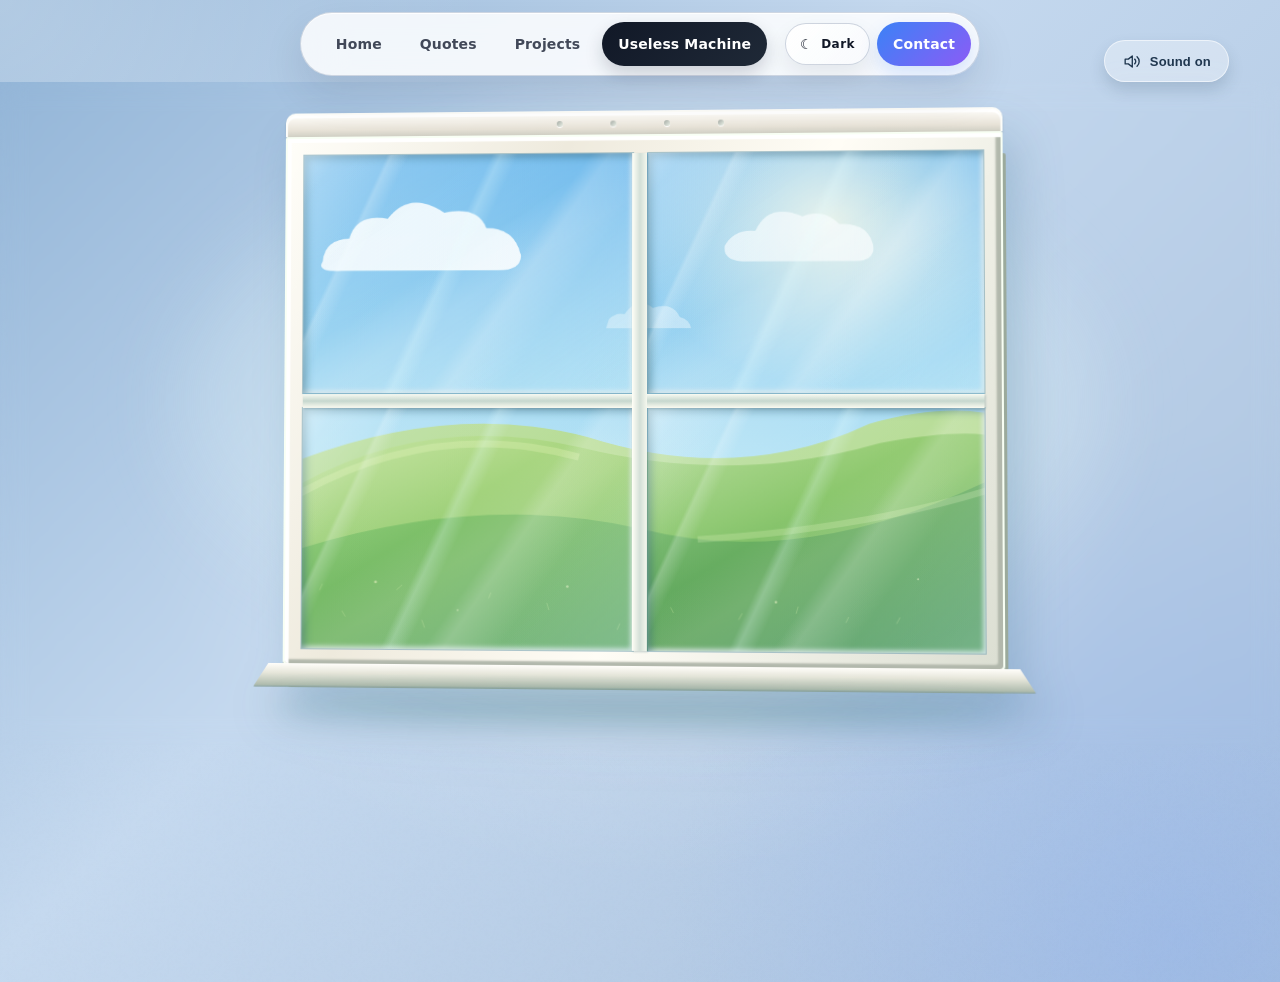
==== commit fd9225b3: "update the index.html and  add the hero image, also delete the title in useless machine and add the " ====
--- a/machine.html
+++ b/machine.html
@@ -9,8 +9,13 @@
 <link rel="icon"  href="favicon_32x32.jpg" type="image/x-icon">
 <style>
 /* Tighter layout below the site navigation; keep the window centered. */
+.window-grid .pane,
+.window-grid .pane.is-broken {
+  cursor: url("data:image/svg+xml,%3Csvg xmlns='http://www.w3.org/2000/svg' width='32' height='32' viewBox='0 0 32 32'%3E%3Cpath d='M8 26L21 12' stroke='%23573d22' stroke-width='5' stroke-linecap='round'/%3E%3Cpath d='M16 5l11 6-4 7-11-6z' fill='%23f3bd55' stroke='%23553e27' stroke-width='2' stroke-linejoin='round'/%3E%3C/svg%3E") 25 8, pointer;
+}
 @media (min-width: 821px) {
   .world > .main {
+    grid-template-columns: minmax(0, 1fr);
     width: 100%;
     max-width: none;
     min-height: 0;
@@ -22,6 +27,15 @@
   }
   .world > .main > .story { text-align: left; }
   .world > .main > .stage { padding-bottom: 18px; }
+}
+.world > .main.expanded-window {
+  padding-left: 8px;
+  padding-right: 8px;
+}
+.world > .main.expanded-window > .stage {
+  grid-column: 1 / -1;
+  padding-left: 8px;
+  padding-right: 8px;
 }
 @media (max-width: 820px) {
   .world > .main {
@@ -47,8 +61,7 @@
     <span id="soundLabel">Sound on</span>
   </button>
   <main class="main">
-    <section class="story"><h1>press the window</h1></section>
-    <section class="stage" aria-label="Interactive four-pane window">
+    <section class="stage" aria-label="Interactive 2 by 2 window">
       <div class="window-assembly">
         <div class="window-head" aria-hidden="true"><div class="head-screws"><i class="screw"></i><i class="screw"></i><i class="screw"></i><i class="screw"></i></div></div>
         <div class="window-frame"><div class="window-grid" id="windowGrid">
@@ -95,10 +108,55 @@
 </div>
 <script>
 (()=>{'use strict';
-  const panes=[...document.querySelectorAll('.pane')];
-  const state=panes.map((el,index)=>({el,index,hits:0,broken:false,point:null,seed:137+index*119,repairing:false}));
+  const grid=document.getElementById('windowGrid');
+  const panes=[...grid.querySelectorAll('.pane')];
+  let state=[],gridSize=Math.round(Math.sqrt(panes.length));
   const ui={aircraft:document.getElementById('aircraft'),sling:document.getElementById('sling'),cargo:document.getElementById('cargo')};
-  let queue=[],busy=false,generation=0,muted=false,audioCtx=null,rotorAudio=null;
+  const assembly=grid.closest('.window-assembly'),stage=grid.closest('.stage'),main=document.querySelector('.main');
+  const initialPaneWidth=panes[0].offsetWidth,initialPaneHeight=panes[0].offsetHeight;
+  const initialGapX=parseFloat(getComputedStyle(grid).columnGap),initialGapY=parseFloat(getComputedStyle(grid).rowGap);
+  const frameWidth=assembly.offsetWidth-grid.offsetWidth;
+  let activeFlights=0,generation=0,muted=false,audioCtx=null,rotorAudio=null;
+  let baseAircraftAvailable=true,aircraftSerial=0;
+  function createState(el,index){return{el,index,hits:0,broken:false,point:null,seed:137+index*119,repairing:false}}
+  function createPane(index){
+    const el=document.createElement('div');
+    el.className='pane';el.dataset.pane=String(index);el.setAttribute('role','button');el.tabIndex=0;el.setAttribute('aria-label',`Window pane ${index+1}`);
+    el.innerHTML='<div class="glass-film"></div><div class="glass-sheen"></div><svg class="cracks" aria-hidden="true"></svg><div class="shard-layer" aria-hidden="true"></div><div class="install-glow" aria-hidden="true"></div>';
+    return el;
+  }
+  function createAircraftRig(){
+    if(baseAircraftAvailable){baseAircraftAvailable=false;return{aircraft:ui.aircraft,sling:ui.sling,cargo:ui.cargo,isBase:true}}
+    const aircraft=ui.aircraft.cloneNode(true),serial=++aircraftSerial;
+    const elements=[aircraft,...aircraft.querySelectorAll('[id]')],ids=new Map();
+    elements.forEach(el=>{const id=el.id;if(id){const next=`${id}-${serial}`;ids.set(id,next);el.id=next}});
+    [aircraft,...aircraft.querySelectorAll('*')].forEach(el=>el.getAttributeNames().forEach(name=>{
+      const value=el.getAttribute(name);if(!value||!value.includes('#'))return;
+      let updated=value;ids.forEach((next,id)=>{updated=updated.replaceAll(`#${id}`,`#${next}`)});
+      if(updated!==value)el.setAttribute(name,updated);
+    }));
+    document.body.append(aircraft);
+    aircraft.style.display='none';
+    return{aircraft,sling:aircraft.querySelector('.sling'),cargo:aircraft.querySelector('.cargo'),isBase:false};
+  }
+  function connectPane(s){
+    s.el.addEventListener('pointerdown',e=>{if(e.button!==0)return;hit(s,e)});
+    s.el.addEventListener('keydown',e=>{if(e.key==='Enter'||e.key===' '){e.preventDefault();hit(s,null)}});
+    syncPane(s);
+  }
+  state=panes.map((el,index)=>createState(el,index));
+  state.forEach(connectPane);
+  function fitExpandedWindow(){
+    if(gridSize===2)return;
+    const stageStyle=getComputedStyle(stage);
+    const availableWidth=stage.clientWidth-parseFloat(stageStyle.paddingLeft)-parseFloat(stageStyle.paddingRight);
+    const desiredGridWidth=gridSize*initialPaneWidth+(gridSize-1)*initialGapX;
+    const desiredGridHeight=gridSize*initialPaneHeight+(gridSize-1)*initialGapY;
+    const width=Math.min(desiredGridWidth+frameWidth,availableWidth);
+    assembly.style.maxWidth='none';
+    assembly.style.width=`${Math.max(0,width)}px`;
+    grid.style.aspectRatio=`${desiredGridWidth} / ${desiredGridHeight}`;
+  }
   const reduced=window.matchMedia('(prefers-reduced-motion: reduce)').matches;
   const ms=n=>reduced?Math.max(120,n*.47):n;
   const wait=n=>new Promise(r=>setTimeout(r,ms(n)));
@@ -152,13 +210,30 @@
     playGlass(s.hits);
     if(s.hits<3){drawCracks(s);syncPane(s);return}
     s.broken=true;
+    s.repairing=true;
     syncPane(s);
     s.el.querySelector('.cracks').innerHTML='';
     spawnShards(s);
-    queue.push(s.index);
-    if(!busy)void processQueue(generation);
-  }
-  panes.forEach((el,i)=>{el.addEventListener('pointerdown',e=>{if(e.button!==0)return;hit(state[i],e)});el.addEventListener('keydown',e=>{if(e.key==='Enter'||e.key===' '){e.preventDefault();hit(state[i],null)}})});
+    void repairPane(s);
+    if(state.every(pane=>pane.broken))advanceGrid();
+  }
+  function advanceGrid(){
+    if(gridSize>=5)return;
+    generation++;
+    gridSize++;
+    state.forEach(s=>s.el.remove());
+    state=Array.from({length:gridSize*gridSize},(_,index)=>createState(createPane(index),index));
+    state.forEach(s=>grid.append(s.el));
+    state.forEach(connectPane);
+    grid.style.gridTemplateColumns=`repeat(${gridSize},minmax(0,1fr))`;
+    grid.style.gridTemplateRows=`repeat(${gridSize},minmax(0,1fr))`;
+    grid.style.columnGap=`${initialGapX}px`;
+    grid.style.rowGap=`${initialGapY}px`;
+    grid.classList.toggle('large-grid',gridSize>2);
+    stage.setAttribute('aria-label',`Interactive ${gridSize} by ${gridSize} window`);
+    main.classList.add('expanded-window');
+    requestAnimationFrame(fitExpandedWindow);
+  }
   // All sound is optional and synthesized locally with Web Audio.
   function context(){if(muted)return null;try{audioCtx=audioCtx||new(window.AudioContext||window.webkitAudioContext)();if(audioCtx.state==='suspended')audioCtx.resume();return audioCtx}catch{return null}}
   function tone(freq,dur,kind='triangle',vol=.035,delay=0){const ctx=context();if(!ctx)return;const osc=ctx.createOscillator(),gain=ctx.createGain(),now=ctx.currentTime+delay;osc.type=kind;osc.frequency.setValueAtTime(freq,now);osc.frequency.exponentialRampToValueAtTime(Math.max(55,freq*.62),now+dur);gain.gain.setValueAtTime(.0001,now);gain.gain.exponentialRampToValueAtTime(vol,now+.008);gain.gain.exponentialRampToValueAtTime(.0001,now+dur);osc.connect(gain).connect(ctx.destination);osc.start(now);osc.stop(now+dur+.02)}
@@ -166,27 +241,98 @@
   function playGlass(stage){if(muted)return;tone(stage===3?210:stage===2?490:730,.16,'triangle',stage===3?.07:.035);noiseBurst(stage===3?.6:stage===2?.23:.08,stage===3?.11:.045);if(stage===3)for(let i=0;i<7;i++)tone(500+i*170,.23,'sine',.012,i*.045)}
   function startRotor(){const ctx=context();if(!ctx||rotorAudio)return;const osc=ctx.createOscillator(),gain=ctx.createGain(),lfo=ctx.createOscillator(),lfoGain=ctx.createGain();osc.type='sawtooth';osc.frequency.value=59;lfo.type='sine';lfo.frequency.value=17;lfoGain.gain.value=.016;lfo.connect(lfoGain).connect(gain.gain);gain.gain.value=.025;osc.connect(gain).connect(ctx.destination);osc.start();lfo.start();rotorAudio={osc,gain,lfo,lfoGain};}
   function stopRotor(){if(!rotorAudio)return;try{rotorAudio.osc.stop();rotorAudio.lfo.stop()}catch{}rotorAudio=null}
-  document.getElementById('soundToggle').addEventListener('click',()=>{muted=!muted;const button=document.getElementById('soundToggle');button.setAttribute('aria-pressed',String(!muted));button.setAttribute('aria-label',muted?'Sound off':'Sound on');button.classList.toggle('is-muted',muted);document.getElementById('soundLabel').textContent=muted?'Sound off':'Sound on';if(muted)stopRotor();else{context();if(busy)startRotor();tone(690,.1,'sine',.025)}});
-  function flightPose(x,y,scale,opacity=1,tilt=0,rope=24){const a=ui.aircraft;a.style.left=x+'px';a.style.top=y+'px';a.style.opacity=String(opacity);a.style.transform=`translateX(-50%) scale(${scale}) rotate(${tilt}deg)`;ui.sling.style.setProperty('--rope',Math.max(0,rope)+'px')}
-  function tween(duration,fn,token){return new Promise(resolve=>{const start=performance.now(),dur=ms(duration);function frame(now){if(token!==generation){resolve(false);return}const t=clamp((now-start)/dur,0,1);fn(t);if(t<1)requestAnimationFrame(frame);else resolve(true)}requestAnimationFrame(frame)})}
+  document.getElementById('soundToggle').addEventListener('click',()=>{muted=!muted;const button=document.getElementById('soundToggle');button.setAttribute('aria-pressed',String(!muted));button.setAttribute('aria-label',muted?'Sound off':'Sound on');button.classList.toggle('is-muted',muted);document.getElementById('soundLabel').textContent=muted?'Sound off':'Sound on';if(muted)stopRotor();else{context();if(activeFlights)startRotor();tone(690,.1,'sine',.025)}});
+  function flightPose(rig,x,y,scale,opacity=1,tilt=0,rope=24){const a=rig.aircraft;rig.pose={x,y,scale,opacity,tilt};a.style.left=x+'px';a.style.top=y+'px';a.style.opacity=String(opacity);a.style.transform=`translateX(-50%) scale(${scale}) rotate(${tilt}deg)`;rig.sling.style.setProperty('--rope',Math.max(0,rope)+'px')}
+  function tween(duration,fn,token){return new Promise(resolve=>{const start=performance.now(),dur=ms(duration);function frame(now){if(token!==null&&token!==generation){resolve(false);return}const t=clamp((now-start)/dur,0,1);fn(t);if(t<1)requestAnimationFrame(frame);else resolve(true)}requestAnimationFrame(frame)})}
   function flyTarget(s){const rect=s.el.getBoundingClientRect();const x=rect.left+rect.width/2;const y=Math.max(28,rect.top-202);return{rect,x,y,rope:Math.max(10,rect.top+3-(y+82))}}
-  async function processQueue(token){if(busy)return;busy=true;
-    while(queue.length&&token===generation){const idx=queue.shift(),s=state[idx];if(!s.broken)continue;s.repairing=true;syncPane(s);await wait(900);if(token!==generation)break;
-      const target=flyTarget(s);const viewportW=innerWidth;const fromRight=s.index%2===0;const startX=fromRight?viewportW+100:-100;const startY=Math.max(-15,target.y-95);const payloadWidth=Math.max(40,target.rect.width-6),payloadHeight=Math.max(40,target.rect.height-6);ui.cargo.style.width=payloadWidth+'px';ui.cargo.style.height=payloadHeight+'px';ui.cargo.classList.remove('hide');ui.aircraft.style.display='block';
-      startRotor();
-      let ok=await tween(2750,t=>{const e=ease(t);flightPose(startX+(target.x-startX)*e,startY+(target.y-startY)*out(t),.22+.78*e,.12+.88*clamp(t*3,0,1),Math.sin(t*8)*1.8,20)},token);if(!ok)break;
-      ok=await tween(1800,t=>{flightPose(target.x,target.y+Math.sin(t*12)*1.8,1,1,Math.sin(t*10)*.5,20+(target.rope-20)*ease(t))},token);if(!ok)break;
-      await wait(320);if(token!==generation)break;
-      ui.cargo.classList.add('hide');s.broken=false;s.hits=0;s.point=null;s.repairing=false;syncPane(s);s.el.querySelector('.shard-layer').replaceChildren();s.el.querySelector('.cracks').innerHTML='';const glow=s.el.querySelector('.install-glow');glow.classList.remove('animate');void glow.offsetWidth;glow.classList.add('animate');if(!muted){tone(840,.22,'sine',.05);tone(1200,.3,'sine',.025,.07)}
-      await wait(720);if(token!==generation)break;
-      const exitX=fromRight?-145:innerWidth+145;const exitY=Math.max(-70,target.y-155);ok=await tween(1950,t=>{const e=ease(t);flightPose(target.x+(exitX-target.x)*e,target.y+(exitY-target.y)*e,1-.8*e,1-e*.85,-e*3,15)},token);if(!ok)break;
-      ui.aircraft.style.opacity='0';await wait(330);
+  function isBottomRow(s){return Math.floor(s.index/gridSize)===gridSize-1}
+  function chooseRepairMethod(s){
+    const roll=Math.random();
+    // Helicopter stays the main repair method. Other methods are occasional events.
+    if(isBottomRow(s)){
+      if(roll<.75)return 'helicopter';
+      if(roll<.87)return 'drone';
+      if(roll<.95)return 'crane';
+      return 'worker';
     }
-    stopRotor();ui.aircraft.style.display='none';busy=false;if(token===generation&&queue.length)void processQueue(token)
+    if(roll<.80)return 'helicopter';
+    if(roll<.92)return 'drone';
+    return 'crane';
+  }
+  function finishPaneRepair(s){
+    s.broken=false;s.hits=0;s.point=null;s.repairing=false;syncPane(s);
+    s.el.querySelector('.shard-layer').replaceChildren();s.el.querySelector('.cracks').innerHTML='';
+    const glow=s.el.querySelector('.install-glow');glow.classList.remove('animate');void glow.offsetWidth;glow.classList.add('animate');
+    if(!muted){tone(840,.22,'sine',.05);tone(1200,.3,'sine',.025,.07)}
+  }
+  function repairPane(s){
+    const method=chooseRepairMethod(s);
+    if(method==='helicopter')return repairPaneByHelicopter(s);
+    return repairPaneByAlternative(s,method);
+  }
+  function createRepairActor(method){
+    const actor=document.createElement('div');actor.className=`repair-actor repair-${method}`;actor.setAttribute('aria-hidden','true');
+    const art={
+      drone:`<svg viewBox="0 0 112 62" xmlns="http://www.w3.org/2000/svg"><g class="propeller"><ellipse cx="22" cy="15" rx="18" ry="3" fill="#405c68"/><circle cx="22" cy="15" r="4" fill="#e8f7fa" stroke="#496c7a" stroke-width="2"/></g><g class="propeller"><ellipse cx="90" cy="15" rx="18" ry="3" fill="#405c68"/><circle cx="90" cy="15" r="4" fill="#e8f7fa" stroke="#496c7a" stroke-width="2"/></g><path d="M24 19L42 29M88 19L70 29" stroke="#496c7a" stroke-width="5" stroke-linecap="round"/><path d="M39 25Q56 18 73 25L80 39Q56 48 32 39Z" fill="#f1b83f" stroke="#6b6b56" stroke-width="2"/><rect x="45" y="28" width="22" height="11" rx="4" fill="#bceafa" stroke="#3b7184" stroke-width="2"/><circle cx="56" cy="35" r="3" fill="#3b7184"/><path d="M56 43V53" stroke="#596e7a" stroke-width="2"/><rect x="42" y="51" width="28" height="7" rx="1.5" fill="#d9f7ff" stroke="#5c98aa" stroke-width="1.5"/><path d="M46 53H66" stroke="#fff" stroke-width="1.5"/></svg>`,
+      crane:`<svg viewBox="0 0 260 300" xmlns="http://www.w3.org/2000/svg"><ellipse cx="91" cy="287" rx="75" ry="8" fill="#234e5a" opacity=".17"/><path d="M48 267L185 29" stroke="#7a5929" stroke-width="19" stroke-linecap="round"/><path d="M48 267L185 29" stroke="#f4bd3f" stroke-width="13" stroke-linecap="round"/><path d="M62 244L165 65M77 216L150 91M92 188L136 117" stroke="#fff0a5" stroke-width="2.5" opacity=".9"/><path d="M185 29L194 83" stroke="#344f5a" stroke-width="3"/><path d="M194 83v11q0 11 9 7q5-3 1-8" fill="none" stroke="#344f5a" stroke-width="4" stroke-linecap="round"/><rect class="crane-glass" x="169" y="94" width="50" height="59" rx="2" fill="#d7f7ffb8" stroke="#f8ffff" stroke-width="4"/><rect x="176" y="101" width="36" height="45" fill="none" stroke="#78aab9" stroke-width="1.5"/><path d="M179 104L207 143M207 104L179 143" stroke="#fff" stroke-width="1.5" opacity=".75"/><path d="M20 254H106L130 272H18Z" fill="#e8ad35" stroke="#785c31" stroke-width="3"/><rect x="37" y="232" width="55" height="29" rx="4" fill="#ffd45a" stroke="#785c31" stroke-width="3"/><rect x="47" y="237" width="26" height="12" rx="2" fill="#9dd5e6" stroke="#537b88" stroke-width="2"/><rect x="10" y="267" width="124" height="14" rx="5" fill="#4b6069"/><circle cx="35" cy="281" r="12" fill="#334d58" stroke="#b7c5c4" stroke-width="3"/><circle cx="105" cy="281" r="12" fill="#334d58" stroke="#b7c5c4" stroke-width="3"/><circle cx="35" cy="281" r="4" fill="#d5e1df"/><circle cx="105" cy="281" r="4" fill="#d5e1df"/></svg>`,
+      worker:`<svg viewBox="0 0 150 230" xmlns="http://www.w3.org/2000/svg"><path d="M94 15L58 222M108 19L72 222" stroke="#bd8d48" stroke-width="5" stroke-linecap="round"/><path d="M91 36L105 39M87 59L101 62M83 82L97 85M79 105L93 108M75 128L89 131M71 151L85 154M67 174L81 177M63 197L77 200" stroke="#e7c47d" stroke-width="3"/><g class="worker-climber"><path d="M55 77L76 100L90 123M75 99L52 115M59 83L42 105M75 100L82 127" fill="none" stroke="#344f60" stroke-width="8" stroke-linecap="round"/><path d="M56 73L74 93L87 115" fill="none" stroke="#e6a83c" stroke-width="5" stroke-linecap="round"/><circle cx="52" cy="59" r="13" fill="#f0bd91" stroke="#805b43" stroke-width="2"/><path d="M38 57Q39 39 53 41Q68 42 67 57Z" fill="#f3c83f" stroke="#805b43" stroke-width="2"/><path d="M43 48H64" stroke="#fff0a3" stroke-width="3"/><path d="M69 94L87 105" stroke="#e6a83c" stroke-width="6" stroke-linecap="round"/><path d="M51 114L40 135M81 124L91 141" stroke="#344f60" stroke-width="7" stroke-linecap="round"/><path d="M40 135L33 142M91 141L98 145" stroke="#303e49" stroke-width="5" stroke-linecap="round"/></g><rect x="86" y="5" width="21" height="8" rx="2" fill="#d6f6ff" stroke="#f8ffff" stroke-width="2"/></svg>`
+    };
+    actor.innerHTML=art[method];document.body.append(actor);return actor;
+  }
+  function actorPose(actor,x,y,scale=1,opacity=1,rotation=0){actor.style.left=x+'px';actor.style.top=y+'px';actor.style.transform=`scale(${scale}) rotate(${rotation}deg)`;actor.style.opacity=String(opacity)}
+  async function repairPaneByAlternative(s,method){
+    const token=generation,rect=s.el.getBoundingClientRect(),cx=rect.left+rect.width/2,cy=rect.top+rect.height/2;
+    const actor=createRepairActor(method),fromRight=s.index%2===0;
+    let finalLeft,finalTop,scale=1,startLeft,startTop,ok=true;
+    try{
+      if(method==='drone'){
+        finalLeft=cx-56;finalTop=cy-31;startLeft=fromRight?innerWidth+30:-135;startTop=Math.max(28,cy-78);
+        actorPose(actor,startLeft,startTop,.9,.05,fromRight?-12:12);await wait(260);if(token!==generation)return;
+        ok=await tween(1350,t=>{const e=ease(t);actorPose(actor,startLeft+(finalLeft-startLeft)*e,startTop+(finalTop-startTop)*e,.9+.1*e,.12+.88*e,(fromRight?-1:1)*(1-e)*12)},token);if(!ok)return;
+        ok=await tween(650,t=>actorPose(actor,finalLeft,finalTop+Math.sin(t*8)*2,1,1,Math.sin(t*8)*1.5),token);if(!ok)return;
+        await wait(380);if(token!==generation)return;finishPaneRepair(s);await wait(400);if(token!==generation)return;
+        const exitX=fromRight?-145:innerWidth+145;await tween(850,t=>{const e=ease(t);actorPose(actor,finalLeft+(exitX-finalLeft)*e,finalTop-40*e,1-.15*e,1-e,0)},token);
+      }else if(method==='crane'){
+        scale=clamp((innerHeight-cy-12)/190,.48,.92);finalLeft=cx-190*scale;finalTop=cy-110*scale;
+        startLeft=fromRight?innerWidth+40:-285;startTop=finalTop+55*scale;
+        actorPose(actor,startLeft,startTop,scale,.05,fromRight?-7:7);await wait(320);if(token!==generation)return;
+        ok=await tween(1450,t=>{const e=ease(t);actorPose(actor,startLeft+(finalLeft-startLeft)*e,startTop+(finalTop-startTop)*e,scale,.15+.85*e,(fromRight?-1:1)*(1-e)*7)},token);if(!ok)return;
+        await wait(620);if(token!==generation)return;finishPaneRepair(s);await wait(460);if(token!==generation)return;
+        const exitX=fromRight?-290:innerWidth+290;await tween(950,t=>{const e=ease(t);actorPose(actor,finalLeft+(exitX-finalLeft)*e,finalTop+30*e,scale,1-e,0)},token);
+      }else{
+        // Worker + ladder is deliberately eligible only on the current bottom row.
+        if(!isBottomRow(s))return;
+        scale=clamp((innerHeight-cy-12)/205,.48,.9);finalLeft=cx-96*scale;finalTop=cy-15*scale;
+        startLeft=finalLeft+14*scale;startTop=finalTop+88*scale;
+        actorPose(actor,startLeft,startTop,scale,.05,3);await wait(300);if(token!==generation)return;
+        ok=await tween(1050,t=>{const e=ease(t);actorPose(actor,startLeft+(finalLeft-startLeft)*e,startTop+(finalTop-startTop)*e,scale,.15+.85*e,3*(1-e))},token);if(!ok)return;
+        await wait(900);if(token!==generation)return;finishPaneRepair(s);await wait(500);if(token!==generation)return;
+        await tween(900,t=>{const e=ease(t);actorPose(actor,finalLeft,finalTop+95*scale*e,scale,1-e,0)},token);
+      }
+    }finally{actor.remove()}
+  }
+  async function repairPaneByHelicopter(s){const token=generation,rig=createAircraftRig(),target=flyTarget(s);rig.pose=null;activeFlights++;
+    try{
+      await wait(900);if(token!==generation)return;
+      const viewportW=innerWidth,fromRight=s.index%2===0,startX=fromRight?viewportW+100:-100,startY=Math.max(-15,target.y-95),payloadWidth=Math.max(40,target.rect.width-6),payloadHeight=Math.max(40,target.rect.height-6);
+      rig.cargo.style.width=payloadWidth+'px';rig.cargo.style.height=payloadHeight+'px';rig.cargo.classList.remove('hide');rig.aircraft.style.display='block';startRotor();
+      let ok=await tween(2750,t=>{const e=ease(t);flightPose(rig,startX+(target.x-startX)*e,startY+(target.y-startY)*out(t),.22+.78*e,.12+.88*clamp(t*3,0,1),Math.sin(t*8)*1.8,20)},token);if(!ok)return;
+      ok=await tween(1800,t=>{flightPose(rig,target.x,target.y+Math.sin(t*12)*1.8,1,1,Math.sin(t*10)*.5,20+(target.rope-20)*ease(t))},token);if(!ok)return;
+      await wait(320);if(token!==generation)return;
+      rig.cargo.classList.add('hide');finishPaneRepair(s);
+      await wait(720);if(token!==generation)return;
+      const exitX=fromRight?-145:innerWidth+145,exitY=Math.max(-70,target.y-155);ok=await tween(1950,t=>{const e=ease(t);flightPose(rig,target.x+(exitX-target.x)*e,target.y+(exitY-target.y)*e,1-.8*e,1-e*.85,-e*3,15)},token);if(!ok)return;
+      rig.aircraft.style.opacity='0';await wait(330);
+    }finally{
+      if(token!==generation&&rig.pose){
+        const {x,y,scale,opacity,tilt}=rig.pose,exitX=s.index%2===0?-145:innerWidth+145,exitY=Math.max(-70,y-120);
+        await tween(720,t=>{const e=ease(t);flightPose(rig,x+(exitX-x)*e,y+(exitY-y)*e,scale*(1-.45*e),opacity*(1-e),tilt-e*4,12)},null);
+      }
+      rig.aircraft.style.display='none';if(rig.isBase)baseAircraftAvailable=true;else rig.aircraft.remove();activeFlights--;if(activeFlights===0)stopRotor();
+    }
   }
   // Keep crack coordinates correct after responsive layout changes.
-  let resizeId=0;window.addEventListener('resize',()=>{clearTimeout(resizeId);resizeId=setTimeout(()=>state.forEach(s=>{if(s.hits>0&&!s.broken&&s.point)drawCracks(s)}),110)},{passive:true});
-  state.forEach(syncPane);
+  let resizeId=0;window.addEventListener('resize',()=>{clearTimeout(resizeId);resizeId=setTimeout(()=>{fitExpandedWindow();state.forEach(s=>{if(s.hits>0&&!s.broken&&s.point)drawCracks(s)})},110)},{passive:true});
 })();
 </script>
 </body>
--- a/styles.css
+++ b/styles.css
@@ -322,6 +322,8 @@
 .window-head{height:31px;background:linear-gradient(180deg,#fffefa,#e7e2d7 70%,#d0cfc4);border:2px solid #fdfdf9;border-bottom:0;border-radius:10px 10px 0 0;box-shadow:inset 0 3px 1px #fff,0 2px 2px #80949d77;display:flex;align-items:center;justify-content:space-between;padding:0 18px;color:#7c918f;font-size:9px;font-weight:900;letter-spacing:.19em;text-shadow:0 1px 1px white}.head-screws{display:flex;gap:36px}.screw{height:6px;width:6px;border-radius:100%;background:linear-gradient(135deg,#a4aaa4,#edf3e9);box-shadow:0 1px 1px white}
 .window-frame{position:relative;padding:17px 17px 15px;background:linear-gradient(115deg,#fffef9 0%,#eeeadd 30%,#fffdf6 58%,#dbded2 100%);border:2px solid #f8fff4;box-shadow:inset 4px 4px 1px #fff,inset -5px -4px 2px #b2b8ac,0 3px 0 #a5b5aa,0 15px 0 #d1d6c9,3px 22px 0 #9baa9c;border-radius:2px 2px 5px 5px}
 .window-grid{position:relative;display:grid;grid-template-columns:1fr 1fr;grid-template-rows:1fr 1fr;aspect-ratio:1.37;gap:15px;background:#d3ddd5;box-shadow:inset 0 3px 5px #798f90,inset 0 0 0 2px #c2d1c5}
+.window-grid.large-grid{background:#fffdf5}
+.window-grid.large-grid:after{display:none}
 .window-view{position:absolute;inset:0;width:100%;height:100%;z-index:0;pointer-events:none}.window-grid:after{content:"";position:absolute;inset:0;z-index:13;pointer-events:none;background:linear-gradient(90deg,transparent calc(50% - 7.5px),#fdfdf5 calc(50% - 7.5px),#d3dfd7 50%,#f7f9ef calc(50% + 7.5px),transparent calc(50% + 7.5px)),linear-gradient(0deg,transparent calc(50% - 7.5px),#fffdf3 calc(50% - 7.5px),#c6d7ce 50%,#fcfdf5 calc(50% + 7.5px),transparent calc(50% + 7.5px));filter:drop-shadow(1px 1px 1px #4c737a55)}.pane{position:relative;overflow:hidden;cursor:crosshair;background:linear-gradient(145deg,#d0ecf719,#faffff16 55%,#9bcdea12);box-shadow:inset 3px 3px 8px #194f6487,inset -2px -2px 5px #ffffffe0,0 0 0 1px #719eb091;touch-action:manipulation;outline-offset:-4px;isolation:isolate;user-select:none;-webkit-user-select:none}
 .pane:after{content:"";pointer-events:none;position:absolute;inset:0;z-index:1;background:linear-gradient(125deg,#fff9 0%,#fff4 7%,transparent 22%,transparent 58%,#fff4 62%,transparent 73%,#fff2 100%);opacity:.63;transition:opacity .35s}
 .pane:hover .glass-film{background-color:#d8f4ff5c}.pane.is-broken{cursor:wait;background:transparent;box-shadow:inset 1px 2px 13px #164656aa,inset -2px -2px 3px #fffffff5}.pane.is-broken:after{opacity:0}.pane.is-broken .glass-film{opacity:0}.pane.is-broken .glass-sheen{opacity:0}
@@ -435,3 +437,451 @@
 body.site-nav-enabled .main {
   padding-top: clamp(18px,3vh,32px);
 }
+
+
+/* Probability-triggered repair crews for Press the Window. */
+.repair-actor{position:fixed;left:0;top:0;z-index:31;pointer-events:none;opacity:0;transform-origin:top left;will-change:left,top,transform,opacity;filter:drop-shadow(1px 6px 5px #174b5b45)}
+.repair-actor svg{display:block;width:100%;height:100%;overflow:visible}
+.repair-drone{width:112px;height:62px}
+.repair-drone .propeller{transform-box:fill-box;transform-origin:center;animation:repairPropeller .12s linear infinite}
+.repair-crane{width:260px;height:300px}
+.repair-crane .crane-glass{animation:repairGlassPulse .75s ease-in-out infinite alternate}
+.repair-worker{width:150px;height:230px}
+.repair-worker .worker-climber{transform-box:fill-box;transform-origin:center;animation:repairClimb .65s ease-in-out infinite alternate}
+@keyframes repairPropeller{to{transform:rotate(360deg)}}
+@keyframes repairGlassPulse{from{opacity:.65}to{opacity:1}}
+@keyframes repairClimb{from{transform:translateY(0)}to{transform:translateY(-5px)}}
+@media(prefers-reduced-motion:reduce){.repair-drone .propeller,.repair-crane .crane-glass,.repair-worker .worker-climber{animation-duration:1.5s}}
+
+/* ==============================================================
+   CINEMATIC HOME PAGE
+   Scoped to .home-page so existing Quotes / Projects / Machine
+   styles and their behavior remain untouched.
+   ============================================================== */
+html { scroll-behavior: smooth; }
+body.home-page {
+  --home-ink: #14233a;
+  --home-muted: #6c7a8f;
+  --home-light: #f7f9fc;
+  margin: 0;
+  overflow-x: hidden;
+  background: var(--home-light);
+  color: var(--home-ink);
+  font-family: "DM Sans", "Segoe UI", sans-serif;
+  -webkit-font-smoothing: antialiased;
+}
+body.home-page.site-nav-enabled { padding-top: 0 !important; }
+body.home-page .home-main {
+  display: block;
+  width: 100%;
+  max-width: none;
+  margin: 0;
+  padding: 0;
+  border: 0;
+  border-radius: 0;
+  background: none;
+  box-shadow: none;
+  backdrop-filter: none;
+}
+body.home-page a { text-decoration: none; }
+body.home-page a:focus-visible { outline: 3px solid #a9bbff; outline-offset: 5px; }
+body.home-page .home-container { width: min(1200px, calc(100% - 88px)); margin-inline: auto; }
+body.home-page .home-skip-link {
+  position: fixed; top: -100px; left: 24px; z-index: 10050;
+  padding: 12px 20px; border-radius: 10px; background: #fff; color: #14233a;
+}
+body.home-page .home-skip-link:focus { top: 16px; }
+
+/* Make the shared navigation feel native to the cinematic hero. */
+body.home-page .site-switcher.site-nav-over-hero {
+  background: rgba(12, 23, 41, .63);
+  border-color: rgba(255,255,255,.21);
+  box-shadow: 0 14px 42px rgba(0,0,0,.19);
+  backdrop-filter: blur(22px);
+  -webkit-backdrop-filter: blur(22px);
+}
+body.home-page .site-switcher.site-nav-over-hero .site-nav-link {
+  color: rgba(255,255,255,.78) !important;
+}
+body.home-page .site-switcher.site-nav-over-hero .site-nav-link:hover,
+body.home-page .site-switcher.site-nav-over-hero .site-nav-link:focus-visible {
+  color: #fff !important;
+  background: rgba(255,255,255,.1) !important;
+}
+body.home-page .site-switcher.site-nav-over-hero .site-nav-link.is-active {
+  color: #17253c !important;
+  background: #fff !important;
+  box-shadow: 0 6px 18px rgba(0,0,0,.16);
+}
+body.home-page .site-switcher.site-nav-over-hero .site-theme-button,
+body.home-page .site-switcher.site-nav-over-hero .site-switcher__menu-button {
+  color: #fff !important;
+  background: rgba(255,255,255,.12) !important;
+  border-color: rgba(255,255,255,.24) !important;
+  box-shadow: none;
+}
+body.home-page .site-switcher.site-nav-over-hero .site-switcher__brand { color: #fff; }
+body.home-page .site-mobile-menu.site-nav-over-hero {
+  background: rgba(14,24,42,.96);
+  border-color: rgba(255,255,255,.22);
+}
+body.home-page .site-mobile-menu.site-nav-over-hero .site-mobile-menu__link { color: #fff; }
+body.home-page .site-mobile-menu.site-nav-over-hero .site-mobile-menu__link:hover,
+body.home-page .site-mobile-menu.site-nav-over-hero .site-mobile-menu__link.is-active { background: rgba(255,255,255,.12); }
+
+/* The wallpaper is intentionally THE only picture above the fold. */
+body.home-page .home-hero {
+  position: relative;
+  isolation: isolate;
+  display: flex;
+  align-items: center;
+  min-height: 680px;
+  min-height: 100svh;
+  padding: 148px 0 118px;
+  overflow: hidden;
+  background: #18243a;
+}
+body.home-page .home-hero::before {
+  content: "";
+  position: absolute;
+  z-index: -2;
+  inset: 0;
+  background: url("Wallpaper_Helldiver.png") center 48% / cover no-repeat;
+  transform: scale(1.015);
+}
+body.home-page .home-hero::after {
+  content: "";
+  position: absolute;
+  z-index: -1;
+  inset: 0;
+  pointer-events: none;
+  background:
+    linear-gradient(90deg, rgba(7,16,32,.89) 0%, rgba(9,20,39,.72) 23%, rgba(10,20,39,.43) 51%, rgba(10,19,35,.11) 82%, rgba(9,17,31,.12) 100%),
+    linear-gradient(180deg, rgba(8,18,34,.38) 0%, transparent 26%, transparent 67%, rgba(7,16,30,.63) 100%);
+}
+body.home-page .home-hero__inner {
+  width: min(1320px, calc(100% - 144px));
+  margin-inline: auto;
+}
+body.home-page .home-hero__copy { max-width: 790px; color: white; }
+body.home-page .home-hero__eyebrow {
+  display: flex;
+  align-items: center;
+  gap: 12px;
+  margin: 0 0 32px;
+  color: rgba(239,245,255,.8);
+  font: 700 12px/1.3 "DM Sans", sans-serif;
+  letter-spacing: .20em;
+}
+body.home-page .home-hero__eyebrow-line { width: 24px; height: 1px; background: #b3c8ff; }
+body.home-page .home-hero__eyebrow-divider { color: rgba(255,255,255,.36); }
+body.home-page .home-hero h1 {
+  margin: 0;
+  max-width: 760px;
+  color: #fff;
+  font-family: Manrope, "DM Sans", sans-serif;
+  font-size: clamp(70px, 8.3vw, 132px);
+  font-weight: 800;
+  line-height: 1.015;
+  letter-spacing: -.072em;
+  text-shadow: 0 8px 40px rgba(4,11,24,.15);
+}
+body.home-page .home-hero h1 span { color: #e4ebff; }
+body.home-page .home-hero__description {
+  margin: 27px 0 37px;
+  max-width: 520px;
+  color: rgba(248,250,255,.83);
+  font-size: clamp(16px, 1.55vw, 19px);
+  font-weight: 400;
+  line-height: 1.6;
+  text-shadow: 0 2px 20px rgba(0,0,0,.22);
+}
+body.home-page .home-hero__button {
+  display: inline-flex;
+  align-items: center;
+  justify-content: space-between;
+  gap: 31px;
+  min-height: 58px;
+  padding: 0 21px 0 26px;
+  border: 1px solid rgba(255,255,255,.8);
+  border-radius: 100px;
+  color: #18263d;
+  background: #fff;
+  box-shadow: 0 12px 34px rgba(4,12,27,.16);
+  font-size: 14px;
+  font-weight: 700;
+  transition: transform .24s ease, box-shadow .24s ease, background .24s ease;
+}
+body.home-page .home-hero__button svg { width: 19px; height: 19px; transition: transform .24s ease; }
+body.home-page .home-hero__button:hover {
+  transform: translateY(-3px);
+  background: #f1f5ff;
+  box-shadow: 0 18px 38px rgba(4,12,27,.24);
+}
+body.home-page .home-hero__button:hover svg { transform: translateX(3px); }
+body.home-page .home-hero__scroll {
+  position: absolute;
+  bottom: 43px;
+  left: max(72px, calc((100% - 1320px) / 2));
+  display: inline-flex;
+  align-items: center;
+  gap: 15px;
+  color: rgba(255,255,255,.73);
+  font-size: 10px;
+  font-weight: 700;
+  letter-spacing: .18em;
+  transition: color .2s ease;
+}
+body.home-page .home-hero__scroll:hover { color: #fff; }
+body.home-page .home-hero__scroll-line { width: 34px; height: 1px; background: rgba(255,255,255,.65); }
+body.home-page .home-hero__corner {
+  position: absolute;
+  right: max(72px, calc((100% - 1320px) / 2));
+  bottom: 40px;
+  margin: 0;
+  color: rgba(255,255,255,.60);
+  font-size: 10px;
+  font-weight: 700;
+  letter-spacing: .18em;
+}
+body.home-page .home-hero__corner span { margin-left: 9px; color: #d5e1ff; font-size: 15px; }
+
+/* Selected projects: the visual calm after the dramatic first screen. */
+body.home-page .home-work {
+  padding: 122px 0 70px;
+  background: #f7f9fc;
+  scroll-margin-top: 44px;
+}
+body.home-page .home-section-heading {
+  display: flex;
+  align-items: flex-end;
+  justify-content: space-between;
+  gap: 32px;
+  margin-bottom: 43px;
+}
+body.home-page .home-kicker {
+  margin: 0 0 23px;
+  color: #5367c8;
+  font-size: 11px;
+  font-weight: 700;
+  letter-spacing: .2em;
+}
+body.home-page .home-kicker span { margin-right: 5px; color: #7d8ff0; font-size: 14px; }
+body.home-page .home-section-heading h2 {
+  margin: 0;
+  color: #15233a;
+  font-family: Manrope, "DM Sans", sans-serif;
+  font-size: clamp(37px, 4.8vw, 62px);
+  font-weight: 800;
+  line-height: 1.15;
+  letter-spacing: -.06em;
+}
+body.home-page .home-heading-dot { color: #7687f1; }
+body.home-page .home-section-heading__aside {
+  margin: 0 0 8px;
+  color: #78869b;
+  font-size: 15px;
+  line-height: 1.6;
+}
+body.home-page .home-work__grid {
+  display: grid;
+  grid-template-columns: repeat(3, minmax(0,1fr));
+  gap: 22px;
+}
+body.home-page .home-project-card {
+  position: relative;
+  display: flex;
+  flex-direction: column;
+  min-height: 364px;
+  padding: 28px 29px 30px;
+  overflow: hidden;
+  border: 1px solid #e5eaf2;
+  border-radius: 19px;
+  background: #fff;
+  color: #172943;
+  box-shadow: 0 6px 22px rgba(39,60,98,.035);
+  transition: transform .25s ease, border-color .25s ease, box-shadow .25s ease;
+}
+body.home-page .home-project-card:hover {
+  transform: translateY(-7px);
+  border-color: #ccd8ef;
+  box-shadow: 0 22px 50px rgba(40,64,108,.11);
+}
+body.home-page .home-project-card__top {
+  display: flex;
+  justify-content: space-between;
+  align-items: center;
+  gap: 12px;
+  color: #8290a3;
+  font-size: 10px;
+  font-weight: 700;
+  letter-spacing: .15em;
+}
+body.home-page .home-project-card__arrow {
+  display: grid;
+  place-items: center;
+  width: 34px;
+  height: 34px;
+  border: 1px solid #e3e9f3;
+  border-radius: 50%;
+  color: #344c70;
+  font: 400 20px/1 "DM Sans", sans-serif;
+  letter-spacing: 0;
+  transition: transform .24s ease, background .24s ease;
+}
+body.home-page .home-project-card:hover .home-project-card__arrow {
+  transform: translate(2px,-2px);
+  background: #edf2ff;
+}
+body.home-page .home-project-card__art {
+  display: grid;
+  place-items: center;
+  flex: 1;
+  min-height: 152px;
+  color: #6d85da;
+}
+body.home-page .home-project-card__art svg { width: 95px; height: 95px; opacity: .82; }
+body.home-page .home-project-card--quotes .home-project-card__art { color: #8595e4; }
+body.home-page .home-project-card--projects .home-project-card__art { color: #79a6d0; }
+body.home-page .home-project-card--machine .home-project-card__art { color: #a18cda; }
+body.home-page .home-project-card__bottom h3 {
+  margin: 0 0 8px;
+  color: #16283f;
+  font-family: Manrope, "DM Sans", sans-serif;
+  font-size: clamp(21px,2vw,25px);
+  font-weight: 800;
+  letter-spacing: -.04em;
+  line-height: 1.2;
+}
+body.home-page .home-project-card__bottom p {
+  margin: 0;
+  color: #8491a2;
+  font-size: 13px;
+  line-height: 1.5;
+}
+body.home-page .home-about {
+  display: flex;
+  justify-content: space-between;
+  align-items: center;
+  gap: 20px;
+  margin-top: 100px;
+  padding: 36px 0;
+  border-top: 1px solid #e1e7f0;
+}
+body.home-page .home-about p {
+  margin: 0;
+  color: #263a53;
+  font-family: Manrope, "DM Sans", sans-serif;
+  font-size: clamp(18px, 2vw, 23px);
+  font-weight: 700;
+  letter-spacing: -.035em;
+}
+body.home-page .home-about a {
+  display: inline-flex;
+  align-items: center;
+  gap: 15px;
+  color: #4d62b9;
+  font-size: 14px;
+  font-weight: 700;
+  transition: gap .2s ease, color .2s ease;
+}
+body.home-page .home-about a:hover { gap: 20px; color: #253b9e; }
+body.home-page .home-footer { background: #f7f9fc; }
+body.home-page .home-footer__inner {
+  display: flex;
+  flex-wrap: wrap;
+  align-items: center;
+  justify-content: space-between;
+  gap: 16px;
+  padding: 0 0 34px;
+  color: #8c98a8;
+  font-size: 12px;
+}
+body.home-page .home-footer__star { color: #7d8ff0; margin-left: 3px; }
+body.home-page .home-footer a { color: #6b7d97; transition: color .2s ease; }
+body.home-page .home-footer a:hover { color: #324bb0; }
+
+/* Light/Dark controls affect the calm content area, not the hero image. */
+body.home-page.dark-mode { --home-light: #101827; background: #101827; }
+body.home-page.dark-mode .home-work,
+body.home-page.dark-mode .home-footer { background: #101827; }
+body.home-page.dark-mode .home-section-heading h2,
+body.home-page.dark-mode .home-project-card__bottom h3,
+body.home-page.dark-mode .home-about p { color: #f0f4fc; }
+body.home-page.dark-mode .home-section-heading__aside,
+body.home-page.dark-mode .home-project-card__bottom p,
+body.home-page.dark-mode .home-footer__inner { color: #a5b2c7; }
+body.home-page.dark-mode .home-project-card {
+  background: #192439;
+  border-color: #293954;
+  box-shadow: 0 10px 35px rgba(0,0,0,.08);
+}
+body.home-page.dark-mode .home-project-card:hover {
+  border-color: #516a9c;
+  box-shadow: 0 24px 46px rgba(0,0,0,.21);
+}
+body.home-page.dark-mode .home-project-card__top { color: #9fadc3; }
+body.home-page.dark-mode .home-project-card__arrow { color: #c5d7f4; border-color: #3a4a63; }
+body.home-page.dark-mode .home-project-card:hover .home-project-card__arrow { background: #2f4568; }
+body.home-page.dark-mode .home-about { border-color: #2d3d54; }
+body.home-page.dark-mode .home-about a { color: #b6c5ff; }
+body.home-page.dark-mode .home-footer a { color: #aebed7; }
+
+@media (max-width: 900px) {
+  body.home-page .home-container { width: min(100% - 56px, 1200px); }
+  body.home-page .home-hero__inner { width: calc(100% - 100px); }
+  body.home-page .home-hero__scroll { left: 50px; }
+  body.home-page .home-hero__corner { right: 50px; }
+  body.home-page .home-work__grid { gap: 14px; }
+  body.home-page .home-project-card { padding: 22px; min-height: 325px; }
+}
+@media (max-width: 700px) {
+  body.home-page .home-hero { min-height: 650px; min-height: 100svh; padding: 136px 0 106px; }
+  body.home-page .home-hero::before { background-position: 54% center; }
+  body.home-page .home-hero::after {
+    background:
+      linear-gradient(90deg,rgba(7,16,32,.87) 0%,rgba(8,19,37,.64) 56%,rgba(8,19,37,.35) 100%),
+      linear-gradient(0deg,rgba(7,16,32,.66),transparent 44%,rgba(7,16,32,.12));
+  }
+  body.home-page .home-hero__inner { width: calc(100% - 56px); }
+  body.home-page .home-hero__eyebrow { gap: 9px; margin-bottom: 24px; font-size: 10px; letter-spacing: .15em; }
+  body.home-page .home-hero h1 { font-size: clamp(66px, 12vw, 96px); }
+  body.home-page .home-hero__description { margin-top: 24px; font-size: 16px; }
+  body.home-page .home-hero__scroll { left: 28px; bottom: 33px; }
+  body.home-page .home-hero__corner { display: none; }
+  body.home-page .home-work { padding: 86px 0 38px; }
+  body.home-page .home-section-heading { display: block; margin-bottom: 32px; }
+  body.home-page .home-section-heading h2 { font-size: clamp(34px, 8vw, 52px); }
+  body.home-page .home-section-heading__aside { margin-top: 14px; }
+  body.home-page .home-work__grid { grid-template-columns: 1fr; gap: 15px; }
+  body.home-page .home-project-card { min-height: 244px; }
+  body.home-page .home-project-card__art { min-height: 95px; }
+  body.home-page .home-project-card__art svg { width: 76px; height: 76px; }
+  body.home-page .home-about { margin-top: 52px; }
+}
+@media (max-width: 480px) {
+  body.home-page .home-container { width: calc(100% - 40px); }
+  body.home-page .home-hero__inner { width: calc(100% - 42px); }
+  body.home-page .home-hero h1 { font-size: clamp(57px, 14vw, 75px); }
+  body.home-page .home-hero__eyebrow { letter-spacing: .12em; }
+  body.home-page .home-hero__description { margin-bottom: 30px; max-width: 280px; }
+  body.home-page .home-hero__button { min-height: 54px; padding: 0 19px 0 23px; }
+  body.home-page .home-hero__scroll { left: 21px; }
+  body.home-page .home-about { align-items: flex-start; flex-direction: column; gap: 17px; }
+  body.home-page .home-footer__inner { gap: 10px; }
+  body.home-page .home-footer__inner > span:nth-child(2) { display: none; }
+}
+@media (prefers-reduced-motion: reduce) {
+  html { scroll-behavior: auto; }
+  body.home-page .home-hero__button,
+  body.home-page .home-project-card,
+  body.home-page .home-project-card__arrow,
+  body.home-page .home-about a { transition: none; }
+}
+
+@media (max-width: 760px) {
+  body.home-page .site-switcher.site-nav-over-hero .site-switcher__links {
+    background: rgba(12,23,41,.96);
+    border-color: rgba(255,255,255,.22);
+  }
+}
